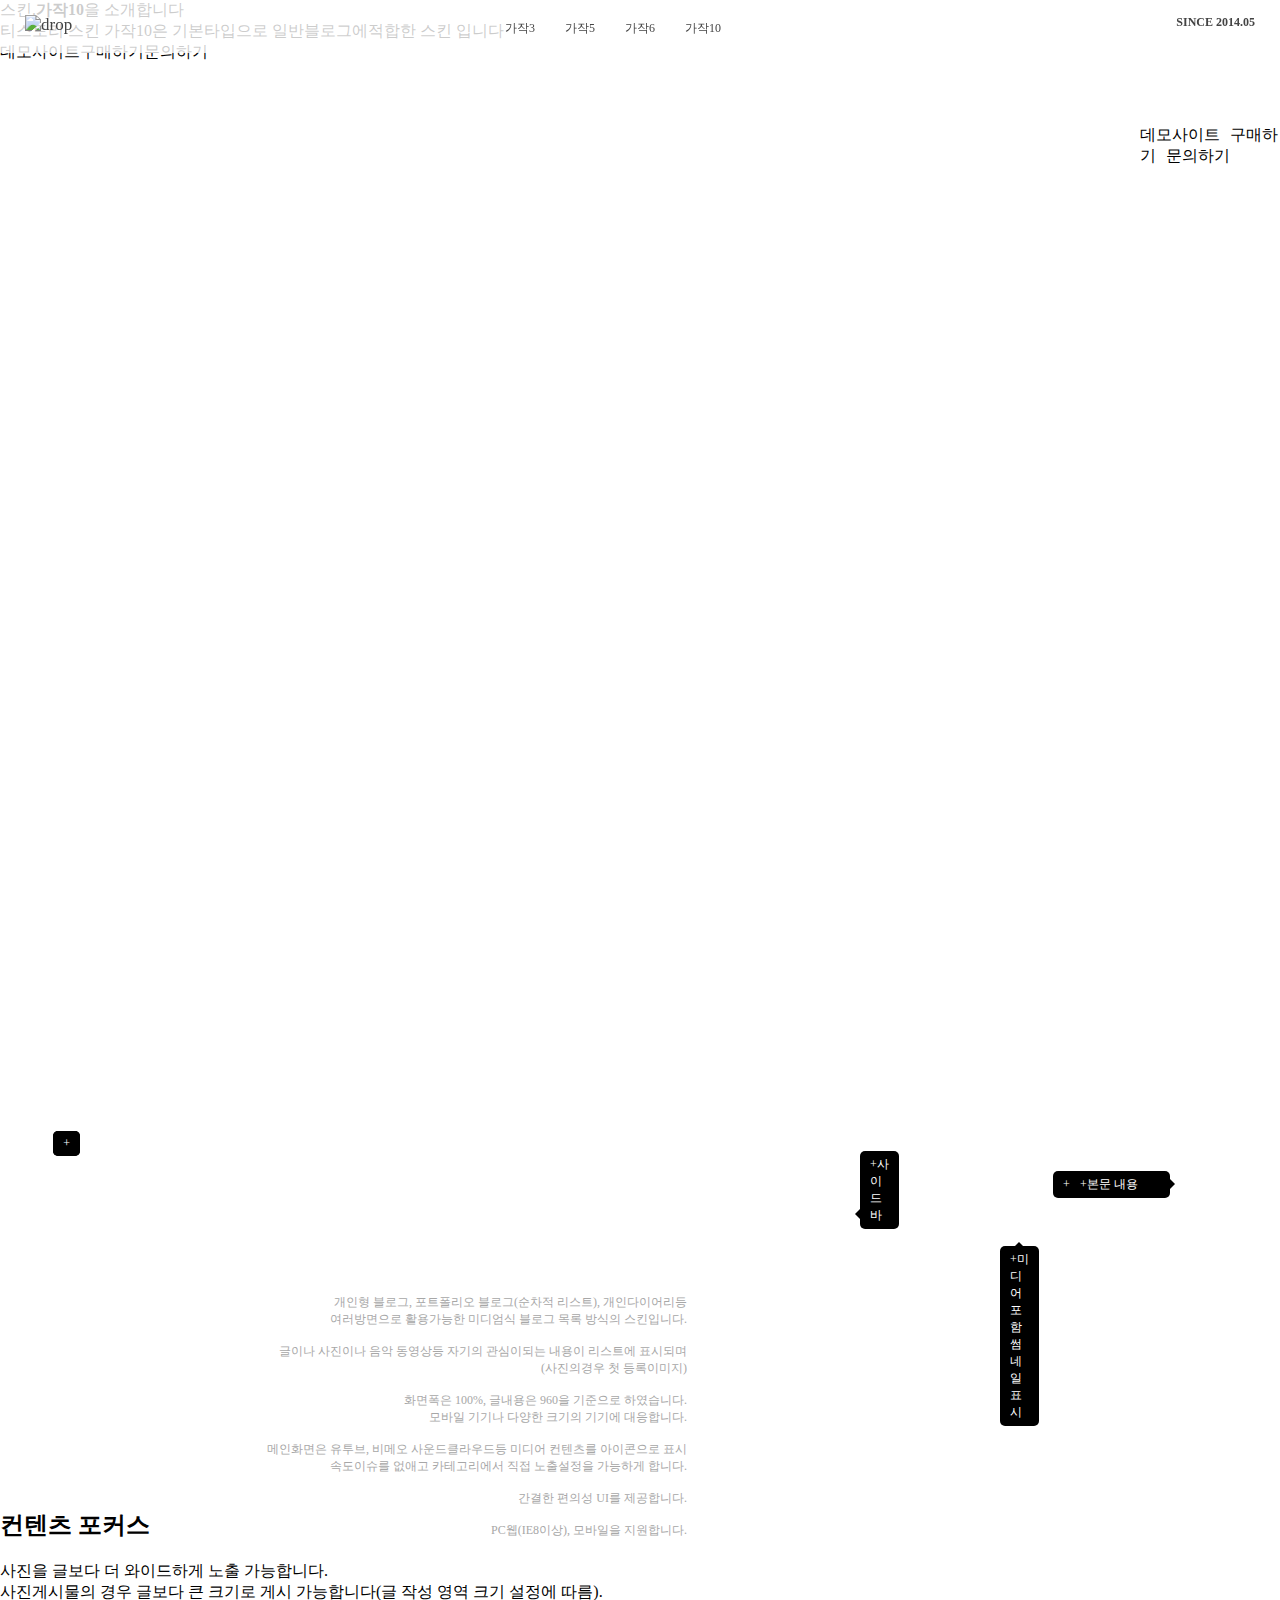
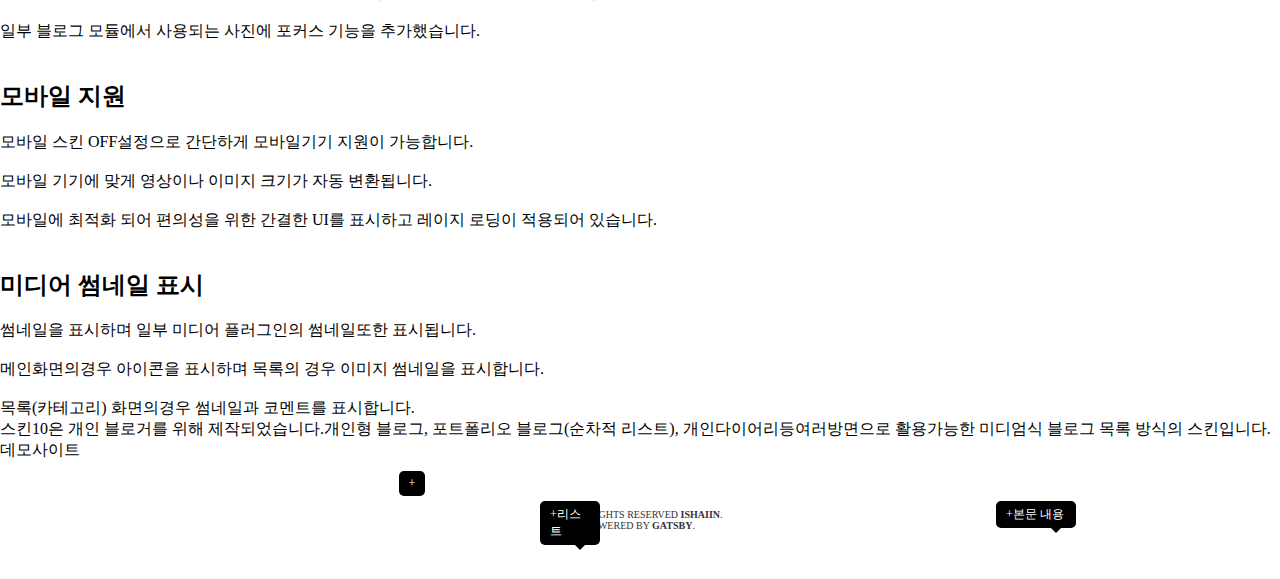
==== skin10/index.html @ 1bb92a56 "first commit" ====
<!DOCTYPE html><html><head><meta charSet="utf-8"/><meta http-equiv="x-ua-compatible" content="ie=edge"/><meta name="viewport" content="width=device-width, initial-scale=1, shrink-to-fit=no"/><style data-href="/styles.94f2ef091adfd29494af.css">@import url(http://fonts.googleapis.com/earlyaccess/notosanskr.css);@font-face{font-family:Roboto Slab;font-style:normal;font-weight:400;font-display:swap;src:url(https://fonts.gstatic.com/s/robotoslab/v10/BngbUXZYTXPIvIBgJJSb6s3BzlRRfKOFbvjojISmb2Rj.woff2) format("woff2");unicode-range:U+00??,U+0131,U+0152-0153,U+02bb-02bc,U+02c6,U+02da,U+02dc,U+2000-206f,U+2074,U+20ac,U+2122,U+2191,U+2193,U+2212,U+2215,U+feff,U+fffd}html{font-family:Noto Sans KR,Roboto Slab,"Sans-serif";-ms-text-size-adjust:100%;-webkit-text-size-adjust:100%}li,p,ul{padding:0}body,li,p,ul{margin:0}article,aside,details,figcaption,figure,footer,header,hgroup,main,menu,nav,section,summary{display:block}audio,canvas,progress,video{display:inline-block;vertical-align:baseline}audio:not([controls]){display:none;height:0}[hidden],template{display:none}a{background-color:transparent;text-decoration:none}a,a:active,a:focus,a:hover,a:visited{outline:0;color:inherit}abbr[title]{border-bottom:1px dotted}b,strong{font-weight:700}dfn{font-style:italic}h1{font-size:2em;margin:.67em 0}mark{background:#ff0;color:#000}li{list-style:none}small{font-size:80%}sub,sup{font-size:75%;line-height:0;position:relative;vertical-align:baseline}sup{top:-.5em}sub{bottom:-.25em}img{border:0}svg:not(:root){overflow:hidden}figure{margin:1em 40px}hr{box-sizing:content-box;height:0}pre{overflow:auto}code,kbd,pre,samp{font-family:monospace,monospace;font-size:1em}button,input,optgroup,select,textarea{color:inherit;font:inherit;margin:0}button{overflow:visible}button,select{text-transform:none}button,html input[type=button],input[type=reset],input[type=submit]{-webkit-appearance:button;cursor:pointer}button[disabled],html input[disabled]{cursor:default}button::-moz-focus-inner,input::-moz-focus-inner{border:0;padding:0}input{line-height:normal}input[type=checkbox],input[type=radio]{box-sizing:border-box;padding:0}input[type=number]::-webkit-inner-spin-button,input[type=number]::-webkit-outer-spin-button{height:auto}input[type=search]{-webkit-appearance:textfield;box-sizing:content-box}input[type=search]::-webkit-search-cancel-button,input[type=search]::-webkit-search-decoration{-webkit-appearance:none}fieldset{border:1px solid silver;margin:0 2px;padding:.35em .625em .75em}legend{border:0;padding:0}textarea{overflow:auto}optgroup{font-weight:700}table{border-collapse:collapse;border-spacing:0}td,th{padding:0}.content,.heading_title{position:relative}.heading_title{width:1200px;margin:150px auto 0;height:400px}.heading_title span{display:block;margin-top:-15px}.heading_title .tit{font-size:54px;color:#444;letter-spacing:-7px;font-weight:300;margin-left:100px}.skin5 .heading_title .tit,.skin6 .heading_title .tit,.skin10 .heading_title .tit{margin-left:500px}.heading_title .lined:after{content:"";position:absolute;top:194px;left:235px;width:250px;height:3px;background:#444}.popup .purchase{position:fixed;top:0;height:100%;width:100%;left:0;background:hsla(0,0%,86.3%,.8);z-index:100}.popup .purchase .wrap{position:absolute;top:50%;margin-top:-250px;height:500px;width:1200px;margin-left:-600px;left:50%;border:5px solid #eee;overflow-y:scroll;overflow-x:hidden;background:#fff}.purchase .heading_title{height:auto}.purchase .heading_title .lined:after{content:"";position:absolute;top:194px;left:235px;width:250px;height:3px;background:#444}.purchase .section_desc{width:800px;margin:30px auto;position:relative;font-size:12px;color:#555}.purchase .section_desc .tit{margin-bottom:30px;font-size:16px}.purchase .section_desc .tit:after{content:"";position:absolute;top:34px;left:0;width:100px;height:2px;background:#444}.purchase .link_list{margin:50px auto;padding-left:450px}.purchase .link_list a:first-child{padding-left:15px;padding-right:15px}.heading_title .desc{position:absolute;left:318px;top:223px;text-align:right;color:#a7a7a7;font-size:12px;font-weight:100}.skin5 .heading_title .desc{left:176px}.skin6 .heading_title .desc{left:244px}.skin10 .heading_title .desc{left:169px}.heading_title .desc span{margin-top:-5px}.link_list{width:1200px;margin:0 auto;text-align:left;box-sizing:border-box;padding-left:500px}.total_info{width:1200px;position:relative;margin:500px auto 0}.total_info:before{top:-230px}.total_info:after,.total_info:before{content:"";position:absolute;left:50%;margin-left:-50px;background:#444;height:3px;width:100px}.total_info:after{bottom:-130px}.total_info img{margin-left:276px}.heading_title .desc_more{position:absolute;width:200px;top:100px;right:40px;font-weight:100;font-size:11px;color:#989191}.heading_title .desc_more span{margin-top:0}.heading_title .desc_more .desc_more{right:220px;top:136px}.info_slider{width:1200px;position:relative;margin:150px auto 0}.index .info_slider{height:600px}.info_slider .desc_wrap{position:relative;width:400px;overflow:hidden;height:600px}.info_slider .desc_wrap ul{position:absolute;top:0;left:0;width:1600px;overflow:hidden}.info_slider .desc_wrap ul li{width:400px;height:600px}.skin5 .info_slider,.skin6 .info_slider,.skin10 .info_slider{margin-top:0}.info_slider .desc{padding-top:170px;font-weight:100;font-size:11px;color:#989191}.skin5 .info_slider .desc,.skin6 .info_slider .desc,.skin10 .info_slider .desc{font-size:13px;font-weight:300}.skin5 .info_slider .desc,.skin6 .info_slider .desc,.skin10 .info_slider .desc{width:600px;margin:0 auto;padding:50px 0 50px 400px}.info_slider .desc span{display:block}.info_slider .num span{height:47px;width:24px;display:inline-block;text-indent:-100000px;cursor:pointer;background-image:url(https://lh3.googleusercontent.com/[base64]s100-no);background-repeat:no-repeat}.info_slider .num span a{display:block;height:47px;width:24px}.info_slider .num span{display:block;width:16px;height:14px;margin:0 1px;background-position:-20px -70px}.info_slider .num.on span{background-position:0 -70px}.info_slider .slider{position:absolute;top:0;right:40px;width:762px;overflow:hidden}.info_slider .slider ul{width:3060px}.info_slider .slider ul li{float:left}.info_slider .direction{position:absolute;top:120px;left:-10px}.info_slider .direction ul{overflow:hidden}.info_slider .direction ul li{float:left;margin-left:5px}.index .txt_desc{width:100%;position:relative;margin:300px auto 180px}.index .txt_desc:before{left:-500px}.index .txt_desc:after,.index .txt_desc:before{content:"";position:absolute;top:50%;width:800px;height:1px;background:#eee}.index .txt_desc:after{right:-500px}.txt_desc{width:100%;position:relative;margin:300px auto;text-align:center;overflow:hidden}.txt_desc:before{left:-500px}.txt_desc:after,.txt_desc:before{content:"";position:absolute;top:31%;width:800px;height:1px;background:#eee}.txt_desc:after{right:-500px}.txt_desc span{display:block;text-align:center;font-size:13px;color:#7b7a7a}.design_desktop{padding:0;line-height:0;font-size:0;margin:100px 0 0}.design_desktop .list{overflow:hidden}.design_desktop .list li,.design_desktop img{margin:0;padding:0;line-height:0;font-size:0}.skin5 .design_desktop a,.skin6 .design_desktop a,.skin10 .design_desktop a{line-height:20px;font-size:12px}.design_desktop a{line-height:0;font-size:0}.design_desktop{position:relative;height:879px;overflow:hidden}.design_desktop .list{position:absolute;height:3516px;top:0;left:50%;margin-left:-960px}.design_desktop .list li{width:1920px}.design_desktop .direction{position:absolute;bottom:30px;left:50%;z-index:20;margin-left:-45px}.design_desktop .direction ul{overflow:hidden}.design_desktop .direction ul li{float:left;margin-left:5px}.design_desktop .direction .num span{height:47px;width:24px;display:inline-block;text-indent:-100000px;cursor:pointer;background-image:url(https://lh3.googleusercontent.com/[base64]s100-no);background-repeat:no-repeat}.design_desktop .direction .num span a{display:block;height:47px;width:24px}.design_desktop .direction .num span{display:block;width:16px;height:14px;margin:0 1px;background-position:-20px -70px}.design_desktop .direction .num.on span{background-position:0 -70px}.skin_imgs{position:relative;height:5400px}.skin5 .skin_imgs{position:relative;height:3150px}.skin6 .skin_imgs{position:relative;height:3500px}.skin10 .skin_imgs{position:relative;height:2700px}.skin_img{-webkit-transition:all .5s ease-in-out;transition:all .5s ease-in-out;cursor:pointer}.skin10 .img1,.skin_img,.skin_imgs .img1{position:absolute;top:0;left:100px;z-index:4}.skin_imgs .img2{position:absolute;top:1300px;left:100px;z-index:3}.skin5 .skin_imgs .img2,.skin6 .skin_imgs .img2{position:absolute;top:1400px;left:100px;z-index:3}.skin10 .skin_imgs .img2{position:absolute;top:700px;left:100px;z-index:3}.skin10 .img2{position:absolute;left:100px}.skin6 .img2,.skin10 .img2{top:300px;z-index:3}.skin_imgs .img3{position:absolute;top:2100px;left:100px;z-index:2}.skin5 .skin_imgs .img3{position:absolute;top:2200px;left:0;z-index:2}.skin6 .skin_imgs .img3{position:absolute;top:2700px;left:0;z-index:2}.skin10 .skin_imgs .img3{position:absolute;top:1900px;left:0;z-index:2}.skin5 .img3,.skin6 .img3,.skin10 .img3{top:1000px;left:380px}.skin_imgs .img4{position:absolute;top:3500px;left:0;z-index:1}.skin_imgs .img4 img{-webkit-transition:all 1s ease-in-out;transition:all 1s ease-in-out}.skin_imgs .dimmed{display:block;position:fixed;top:0;left:0;width:100%;height:100%;background:hsla(0,0%,100%,.75);opacity:0;z-index:-1}.skin_imgs .dimmed.active{display:block;opacity:1}.skin_imgs .iphone{position:absolute;top:-60px;left:380px;-webkit-transition:all .5s ease-in-out;transition:all .5s ease-in-out;-webkit-transition-delay:.3s;transition-delay:.3s;z-index:15}.skin_imgs .active .iphone{opacity:1}.csstransitions .skin_imgs .active.img4>img{-webkit-transform:translateY(-1000px);transform:translateY(-1000px)}.csstransitions .skin5 .active.img3>img,.csstransitions .skin_imgs .active.img4>img{-webkit-transition:all 5s ease-in-out;transition:all 5s ease-in-out;-webkit-transition-delay:1s;transition-delay:1s}.csstransitions .skin5 .active.img3>img{-webkit-transform:translateY(-900px);transform:translateY(-900px)}.csstransitions .skin6 .active.img3>img{-webkit-transform:translateY(-950px);transform:translateY(-950px)}.csstransitions .skin6 .active.img3>img,.csstransitions .skin10 .active.img3>img{-webkit-transition:all 5s ease-in-out;transition:all 5s ease-in-out;-webkit-transition-delay:1s;transition-delay:1s}.csstransitions .skin10 .active.img3>img{-webkit-transform:translateY(-960px);transform:translateY(-960px)}.more_info{text-align:center;width:1200px;margin:150px auto 0}.skin5 .skin_imgs .img3 ul,.skin6 .skin_imgs .img3 ul,.skin10 .skin_imgs .img3 ul{position:absolute;top:72px;left:60px;width:1280px;margin-left:65px}.skin5 .skin_imgs .img3 ul li,.skin6 .skin_imgs .img3 ul li,.skin10 .skin_imgs .img3 ul li{float:left}.csstransitions .content .skin_img.active{-webkit-transform:none;transform:none}.link_list_upper{position:absolute;top:113px;left:50%;width:150px;margin-left:500px}.skin5 .link_list_upper,.skin6 .link_list_upper{top:125px}.link_list_upper a{margin-right:10px}i{font-size:12px;display:inline-block;background:#000;font-style:normal;padding:5px 10px;position:relative;border-radius:5px;color:#fff;-webkit-transition:all 1s ease;transition:all 1s ease;-webkit-transition-delay:.5s;transition-delay:.5s}.csstransitions .active i{opacity:1;-webkit-transform:scale(1);transform:scale(1)}i img{margin-right:5px}i.top:after{border:5px solid transparent;border-top-color:#000;margin-left:-25px}i.left:after,i.top:after{content:"";position:absolute;width:0;height:0;top:100%;left:100%}i.left:after{border:5px solid transparent;border-left-color:#000;margin-top:-19px}i.right:after{border:5px solid transparent;border-right-color:#000;top:100%;left:0;margin-left:-10px;margin-top:-20px}i.bottom:after,i.right:after{content:"";position:absolute;width:0;height:0}i.bottom:after{border:5px solid transparent;border-bottom-color:#000;top:0;left:100%;margin-top:-9px;margin-left:-25px}.ico_desc{position:absolute;top:0;left:0}.img1_1{-webkit-transition-delay:.5s;transition-delay:.5s}.img1_2{-webkit-transition-delay:.6s;transition-delay:.6s}.img1_3{-webkit-transition-delay:.7s;transition-delay:.7s}.img1_4{-webkit-transition-delay:.8s;transition-delay:.8s}.img1_5{-webkit-transition-delay:.9s;transition-delay:.9s}.img1_6{-webkit-transition-delay:1s;transition-delay:1s}.skin5 .img3 i,.skin6 .img3 i,.skin10 .img3 i{z-index:30}.skin6 .img1 .img1_1{position:absolute;top:120px;left:0}.skin10 .img1 .img1_1{position:absolute;top:220px;left:50px}.skin6 .img2 .img1_1,.skin10 .img2 .img1_1{position:absolute;top:120px;left:0}.skin5 .img3 .img1_1,.skin6 .img3 .img1_1,.skin10 .img3 .img1_1{position:absolute;top:30px;left:120px;min-width:40px}.skin6 .img1 .img1_2{position:absolute;top:145px;left:593px}.skin10 .img1 .img1_2{position:absolute;top:145px;left:850px}.skin5 .img3 .img1_2,.skin6 .img3 .img1_2,.skin10 .img3 .img1_2{position:absolute;top:30px;left:576px;min-width:60px}.skin10 .img1 .img1_3{position:absolute;top:380px;left:200px}.skin5 .img3 .img1_3,.skin6 .img3 .img1_3,.skin10 .img3 .img1_3{position:absolute;top:30px;left:870px;min-width:30px}.skin5 .img3 .img1_4,.skin6 .img3 .img1_4,.skin10 .img3 .img1_4{position:absolute;top:30px;left:1200px;min-width:40px}.skin5 .img1 .img1_1{position:absolute;top:100px;left:913px;width:80px}.skin5 .img2 .img1_1{position:absolute;top:100px;left:930px;width:80px}.skin5 .img1 .img1_2{position:absolute;top:80px;left:720px}.skin5 .img1 .img1_3{position:absolute;top:175px;left:860px}.skin5 .img1 .img1_4{position:absolute;top:1350px;left:470px}@-webkit-keyframes blink{0%{opacity:1}50%{opacity:0}to{opacity:1}}@keyframes blink{0%{opacity:1}50%{opacity:0}to{opacity:1}}.blink{position:absolute;top:60px;right:60px;-webkit-animation:blink 2s ease-in-out infinite normal;animation:blink 2s ease-in-out infinite normal}.skin5 .img3 .blink{top:0;right:0}.skin_self{position:relative;width:100%;margin:50px 0}.skin_self .wrap{position:relative;width:1200px;margin:0 auto;overflow:hidden}.skin_self .wrap .desc{width:300px;margin-top:70px}.skin_self .wrap .desc h2{position:relative;font-size:36px;color:#333;padding-bottom:50px;font-weight:400}.skin_self .wrap .desc h2:after{content:"";position:absolute;top:80px;left:0;height:3px;width:100px;background:#333}.skin_self .wrap .desc p{font-size:13px;color:#aaa}.skin_self .wrap .right{position:absolute;top:0;right:0}.skin_self .wrap .right100{right:100px}.skin_self .wrap .right150{right:150px}.skin_self .wrap .left{position:absolute;top:0;left:0}.skin_self .wrap .left100{left:100px}.skin_self .wrap .left150{left:150px}.skin_self .wrap .top100{top:100px}.skin_self .wrap .top150{top:150px}.skin_self .wrap .thumb.right{position:relative;float:right}.skin_self .wrap .thumb.left{position:relative;float:left}.blind{display:block;overflow:hidden;position:absolute;top:-1000em;left:0}@font-face{font-family:swiper-icons;src:url("data:application/font-woff;charset=utf-8;base64, [base64]//wADZ2x5ZgAAAywAAADMAAAD2MHtryVoZWFkAAABbAAAADAAAAA2E2+eoWhoZWEAAAGcAAAAHwAAACQC9gDzaG10eAAAAigAAAAZAAAArgJkABFsb2NhAAAC0AAAAFoAAABaFQAUGG1heHAAAAG8AAAAHwAAACAAcABAbmFtZQAAA/gAAAE5AAACXvFdBwlwb3N0AAAFNAAAAGIAAACE5s74hXjaY2BkYGAAYpf5Hu/j+W2+MnAzMYDAzaX6QjD6/4//Bxj5GA8AuRwMYGkAPywL13jaY2BkYGA88P8Agx4j+/8fQDYfA1AEBWgDAIB2BOoAeNpjYGRgYNBh4GdgYgABEMnIABJzYNADCQAACWgAsQB42mNgYfzCOIGBlYGB0YcxjYGBwR1Kf2WQZGhhYGBiYGVmgAFGBiQQkOaawtDAoMBQxXjg/wEGPcYDDA4wNUA2CCgwsAAAO4EL6gAAeNpj2M0gyAACqxgGNWBkZ2D4/wMA+xkDdgAAAHjaY2BgYGaAYBkGRgYQiAHyGMF8FgYHIM3DwMHABGQrMOgyWDLEM1T9/w8UBfEMgLzE////P/5//f/V/xv+r4eaAAeMbAxwIUYmIMHEgKYAYjUcsDAwsLKxc3BycfPw8jEQA/[base64]/uznmfPFBNODM2K7MTQ45YEAZqGP81AmGGcF3iPqOop0r1SPTaTbVkfUe4HXj97wYE+yNwWYxwWu4v1ugWHgo3S1XdZEVqWM7ET0cfnLGxWfkgR42o2PvWrDMBSFj/IHLaF0zKjRgdiVMwScNRAoWUoH78Y2icB/yIY09An6AH2Bdu/UB+yxopYshQiEvnvu0dURgDt8QeC8PDw7Fpji3fEA4z/PEJ6YOB5hKh4dj3EvXhxPqH/SKUY3rJ7srZ4FZnh1PMAtPhwP6fl2PMJMPDgeQ4rY8YT6Gzao0eAEA409DuggmTnFnOcSCiEiLMgxCiTI6Cq5DZUd3Qmp10vO0LaLTd2cjN4fOumlc7lUYbSQcZFkutRG7g6JKZKy0RmdLY680CDnEJ+UMkpFFe1RN7nxdVpXrC4aTtnaurOnYercZg2YVmLN/d/gczfEimrE/fs/bOuq29Zmn8tloORaXgZgGa78yO9/cnXm2BpaGvq25Dv9S4E9+5SIc9PqupJKhYFSSl47+Qcr1mYNAAAAeNptw0cKwkAAAMDZJA8Q7OUJvkLsPfZ6zFVERPy8qHh2YER+3i/BP83vIBLLySsoKimrqKqpa2hp6+jq6RsYGhmbmJqZSy0sraxtbO3sHRydnEMU4uR6yx7JJXveP7WrDycAAAAAAAH//wACeNpjYGRgYOABYhkgZgJCZgZNBkYGLQZtIJsFLMYAAAw3ALgAeNolizEKgDAQBCchRbC2sFER0YD6qVQiBCv/H9ezGI6Z5XBAw8CBK/m5iQQVauVbXLnOrMZv2oLdKFa8Pjuru2hJzGabmOSLzNMzvutpB3N42mNgZGBg4GKQYzBhYMxJLMlj4GBgAYow/P/PAJJhLM6sSoWKfWCAAwDAjgbRAAB42mNgYGBkAIIbCZo5IPrmUn0hGA0AO8EFTQAA") format("woff");font-weight:400;font-style:normal}:root{--swiper-theme-color:#007aff}.swiper-container{margin-left:auto;margin-right:auto;position:relative;overflow:hidden;list-style:none;padding:0;z-index:1}.swiper-container-vertical>.swiper-wrapper{flex-direction:column}.swiper-wrapper{position:relative;width:100%;height:100%;z-index:1;display:flex;-webkit-transition-property:-webkit-transform;transition-property:-webkit-transform;transition-property:transform;transition-property:transform,-webkit-transform;box-sizing:content-box}.swiper-container-android .swiper-slide,.swiper-wrapper{-webkit-transform:translateZ(0);transform:translateZ(0)}.swiper-container-multirow>.swiper-wrapper{flex-wrap:wrap}.swiper-container-multirow-column>.swiper-wrapper{flex-wrap:wrap;flex-direction:column}.swiper-container-free-mode>.swiper-wrapper{-webkit-transition-timing-function:ease-out;transition-timing-function:ease-out;margin:0 auto}.swiper-slide{flex-shrink:0;width:100%;height:100%;position:relative;-webkit-transition-property:-webkit-transform;transition-property:-webkit-transform;transition-property:transform;transition-property:transform,-webkit-transform}.swiper-slide-invisible-blank{visibility:hidden}.swiper-container-autoheight,.swiper-container-autoheight .swiper-slide{height:auto}.swiper-container-autoheight .swiper-wrapper{align-items:flex-start;-webkit-transition-property:height,-webkit-transform;transition-property:height,-webkit-transform;transition-property:transform,height;transition-property:transform,height,-webkit-transform}.swiper-container-3d{-webkit-perspective:1200px;perspective:1200px}.swiper-container-3d .swiper-cube-shadow,.swiper-container-3d .swiper-slide,.swiper-container-3d .swiper-slide-shadow-bottom,.swiper-container-3d .swiper-slide-shadow-left,.swiper-container-3d .swiper-slide-shadow-right,.swiper-container-3d .swiper-slide-shadow-top,.swiper-container-3d .swiper-wrapper{-webkit-transform-style:preserve-3d;transform-style:preserve-3d}.swiper-container-3d .swiper-slide-shadow-bottom,.swiper-container-3d .swiper-slide-shadow-left,.swiper-container-3d .swiper-slide-shadow-right,.swiper-container-3d .swiper-slide-shadow-top{position:absolute;left:0;top:0;width:100%;height:100%;pointer-events:none;z-index:10}.swiper-container-3d .swiper-slide-shadow-left{background-image:-webkit-gradient(linear,right top,left top,from(rgba(0,0,0,.5)),to(transparent));background-image:linear-gradient(270deg,rgba(0,0,0,.5),transparent)}.swiper-container-3d .swiper-slide-shadow-right{background-image:-webkit-gradient(linear,left top,right top,from(rgba(0,0,0,.5)),to(transparent));background-image:linear-gradient(90deg,rgba(0,0,0,.5),transparent)}.swiper-container-3d .swiper-slide-shadow-top{background-image:-webkit-gradient(linear,left bottom,left top,from(rgba(0,0,0,.5)),to(transparent));background-image:linear-gradient(0deg,rgba(0,0,0,.5),transparent)}.swiper-container-3d .swiper-slide-shadow-bottom{background-image:-webkit-gradient(linear,left top,left bottom,from(rgba(0,0,0,.5)),to(transparent));background-image:linear-gradient(180deg,rgba(0,0,0,.5),transparent)}.swiper-container-css-mode>.swiper-wrapper{overflow:auto;scrollbar-width:none;-ms-overflow-style:none}.swiper-container-css-mode>.swiper-wrapper::-webkit-scrollbar{display:none}.swiper-container-css-mode>.swiper-wrapper>.swiper-slide{scroll-snap-align:start start}.swiper-container-horizontal.swiper-container-css-mode>.swiper-wrapper{-ms-scroll-snap-type:x mandatory;scroll-snap-type:x mandatory}.swiper-container-vertical.swiper-container-css-mode>.swiper-wrapper{-ms-scroll-snap-type:y mandatory;scroll-snap-type:y mandatory}</style><meta name="generator" content="Gatsby 2.19.10"/><link as="script" rel="preload" href="/styles-c84adf5b48af933d6533.js"/><link as="script" rel="preload" href="/component---src-pages-skin-10-tsx-478cbf01f2f74bd7cdc8.js"/><link as="script" rel="preload" href="/commons-6b00e3d1b7e31db3783b.js"/><link as="script" rel="preload" href="/app-eb79047b46ca0b9f7ef4.js"/><link as="script" rel="preload" href="/webpack-runtime-0f55b66778e6d83002c7.js"/><link as="fetch" rel="preload" href="/page-data\skin10\page-data.json" crossorigin="anonymous"/></head><body><div id="___gatsby"><div style="outline:none" tabindex="-1" role="group" id="gatsby-focus-wrapper"><div><header class="sc-AykKC itxLzi"><h1 class="logo"><a id="home" class="nav-link" href="/"><img src="./s2/images/dot.png" alt="drop"/></a></h1><nav class="sc-AykKD itGidr"><ul><li><a id="skin3" class="nav-link" href="/skin3">가작3</a></li><li><a id="skin3" class="nav-link" href="/skin5">가작5</a></li><li><a id="skin3" class="nav-link" href="/skin6">가작6</a></li><li><a id="skin3" class="nav-link" href="/skin10">가작10</a></li></ul></nav><p class="sc-AykKE itOEHA">SINCE 2014.05</p></header><div class="content"><div class="skin5"><section class="sc-fzXfLQ sc-fzXfLX caBfyl"><p class="tit"><span>스킨.</span><span><strong>가작10</strong>을 소개</span><span class="lined">합니다</span></p><p class="desc"><span>티스토리 스킨 가작10은 기본타입으로 일반블로그에</span><span>적합한 스킨 입니다</span></p></section><section class="sc-fzXfLR bZCzZj"><a href="http://skintenplus.tistory.com" target="_blank" class="button">데모사이트</a><a href="#" class="button btn-purchase">구매하기</a><a href="mailto:ishaiin@naver.com" class="button">문의하기</a></section><section class="sc-fzXfLS bZKWDs"><p class="desc"><span>개인형 블로그, 포트폴리오 블로그(순차적 리스트), 개인다이어리등<!-- --> </span><span>여러방면으로 활용가능한 미디엄식 블로그 목록 방식의 스킨입니다.</span><br/><span>글이나 사진이나 음악 동영상등 자기의 관심이되는 내용이 리스트에 표시되며 <br/>(사진의경우 첫 등록이미지)</span><br/><span>화면폭은 100%, 글내용은 960을 기준으로 하였습니다.<br/>모바일 기기나 다양한 크기의 기기에 대응합니다.</span><br/><span>메인화면은 유투브, 비메오 사운드클라우드등 미디어 컨텐츠를 아이콘으로 표시<br/>속도이슈를 없애고 카테고리에서 직접 노출설정을 가능하게 합니다.</span><br/><span>간결한 편의성 UI를 제공합니다.</span><br/><span>PC웹(IE8이상), 모바일을 지원합니다.</span></p><div class="sc-fzXfLT bZTthB"><span class="skin_img img1"><i class="blink">+</i><i class="ico_desc img1_1 left">+메뉴</i><i class="ico_desc img1_2 right">+사이드바</i><i class="ico_desc img1_3 bottom">+미디어 포함 썸네일 표시</i><img src="./s2/images/img_skin10_1.png" alt=""/></span><span class="skin_img img2"><i class="blink">+</i><i class="ico_desc img1_1 left">+본문 내용</i><img src="./s2/images/img_skin10_2.png" alt=""/></span><span class="skin_img img3">`<i class="ico_desc img1_1 top">+리스트</i><i class="ico_desc img1_2 top">+본문 내용</i><i class="ico_desc img1_3 top">+메뉴</i><i class="ico_desc img1_4 top">+방명록</i><i class="blink">+</i><span class="iphone"><img src="./s2/images/img_iphone.png" alt=""/></span><ul><li><img src="./s2/images/skin10_m_1.png" alt="" width="320"/></li><li><img src="./s2/images/skin10_m_2.png" alt="" width="320"/></li><li><img src="./s2/images/skin10_m_3.png" alt="" width="320"/></li><li><img src="./s2/images/skin10_m_4.png" alt="" width="320"/></li></ul></span></div></section><section class="sc-fzXfLU cabPLK"><div class="wrap"><div class="thumb left"><img src="./s2/images/skin10_desc1.png" alt=""/></div><div class="desc right right100"><h2>컨텐츠 포커스</h2><p class="txt"><span>사진을 글보다 더 와이드하게 노출 가능합니다.<br/>사진게시물의 경우 글보다 큰 크기로 게시 가능합니다(글 작성 영역 크기 설정에 따름).<br/><br/>일부 블로그 모듈에서 사용되는 사진에 포커스 기능을 추가했습니다.</span></p></div></div></section><section class="sc-fzXfLU cabPLK"><div class="wrap"><div class="thumb left left150"><img src="./s2/images/skin10_desc2.png" alt=""/></div><div class="desc right right150"><h2>모바일 지원</h2><p class="txt"><span>모바일 스킨 OFF설정으로 간단하게 모바일기기 지원이 가능합니다.</span><br/><br/><span>모바일 기기에 맞게 영상이나 이미지 크기가 자동 변환됩니다.</span><br/><br/><span>모바일에 최적화 되어 편의성을 위한 간결한 UI를 표시하고 레이지 로딩이 적용되어 있습니다.</span></p></div></div></section><section class="sc-fzXfLU cabPLK"><div class="wrap"><div class="thumb right"><img src="./s2/images/skin10_desc2.jpg" alt=""/></div><div class="desc left left100"><h2>미디어 썸네일 표시</h2><p class="txt"><span>썸네일을 표시하며 일부 미디어 플러그인의 썸네일또한 표시됩니다. <br/><br/>메인화면의경우 아이콘을 표시하며 목록의 경우 이미지 썸네일을 표시합니다.</span><br/><br/><span>목록(카테고리) 화면의경우 썸네일과 코멘트를 표시합니다.</span></p></div></div></section><section class="sc-fzXfLV cakmpT"><p class="txt"><span>스킨10은 개인 블로거를 위해 제작되었습니다.</span><span>개인형 블로그, 포트폴리오 블로그(순차적 리스트), 개인다이어리등</span><span>여러방면으로 활용가능한 미디엄식 블로그 목록 방식의 스킨입니다.</span></p><a href="http://skintenplus.tistory.com" target="_blank" class="button">데모사이트</a></section><section class="sc-fzXfLW casIUc"><img src="./s2/images/img_skin_10.jpg" alt=""/><div class="link_list_upper"><a href="http://skintenplus.tistory.com" target="_blank" class="button">데모사이트</a><a href="#" class="button btn-purchase">구매하기</a><a href="mailto:ishaiin@naver.com" class="button">문의하기</a></div></section></div></div><div><footer class="sc-AykKF itXblJ"><span class="sc-AykKG iufxPS">© ALL RIGHTS RESERVED<!-- --> <a href="ishaiin@naver.com">ISHAIIN</a>.</span><span class="sc-AykKH iunUub">POWERED BY<!-- --> <a href="https://www.gatsbyjs.org/" target="_blank">GATSBY</a>.</span></footer></div></div></div></div><script id="gatsby-script-loader">/*<![CDATA[*/window.pagePath="/skin10/";/*]]>*/</script><script id="gatsby-chunk-mapping">/*<![CDATA[*/window.___chunkMapping={"app":["/app-eb79047b46ca0b9f7ef4.js"],"component---src-pages-index-tsx":["/component---src-pages-index-tsx-671e764460b2f3846e9e.js"],"component---src-pages-skin-10-tsx":["/component---src-pages-skin-10-tsx-478cbf01f2f74bd7cdc8.js"],"component---src-pages-skin-3-tsx":[],"component---src-pages-skin-5-tsx":["/component---src-pages-skin-5-tsx-6e701642f3771d1b5c04.js"],"component---src-pages-skin-6-tsx":["/component---src-pages-skin-6-tsx-3598ccf7c4dc290f2e99.js"]};/*]]>*/</script><script src="/webpack-runtime-0f55b66778e6d83002c7.js" async=""></script><script src="/app-eb79047b46ca0b9f7ef4.js" async=""></script><script src="/commons-6b00e3d1b7e31db3783b.js" async=""></script><script src="/component---src-pages-skin-10-tsx-478cbf01f2f74bd7cdc8.js" async=""></script><script src="/styles-c84adf5b48af933d6533.js" async=""></script></body></html>
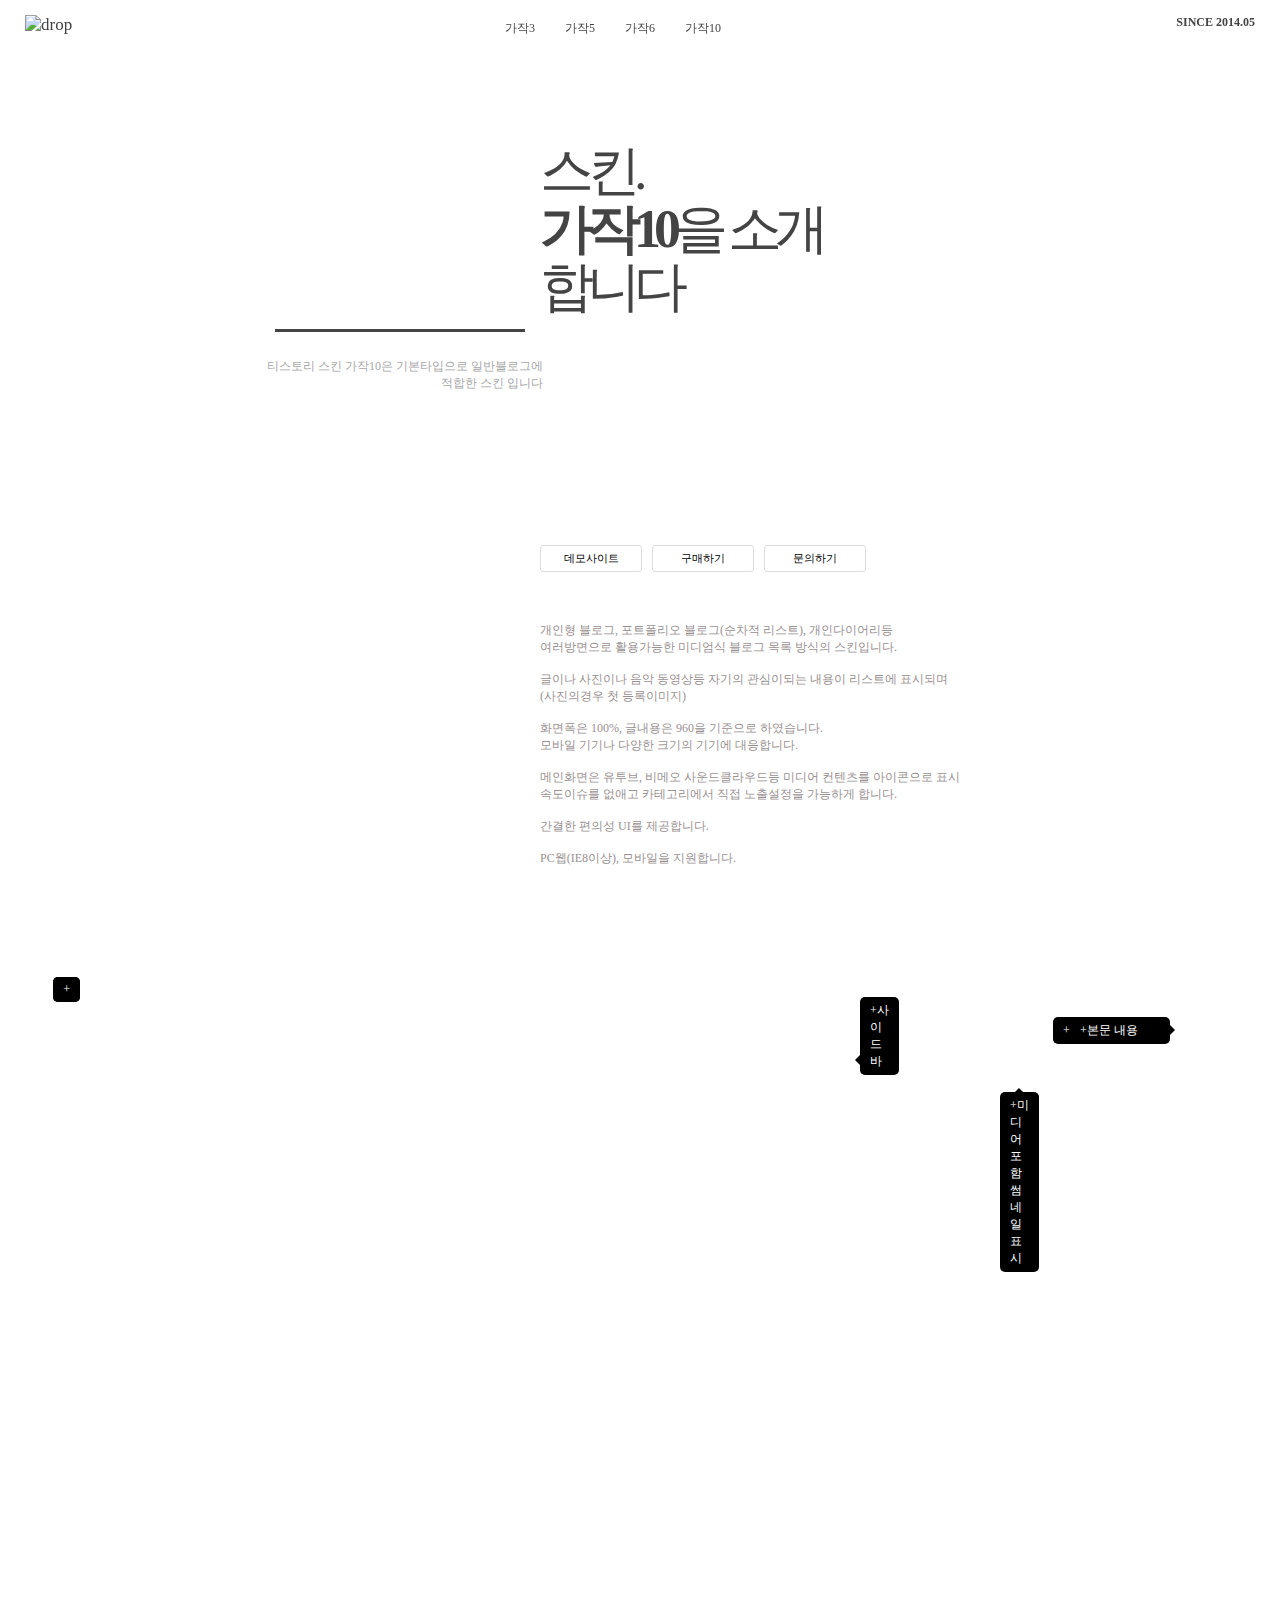
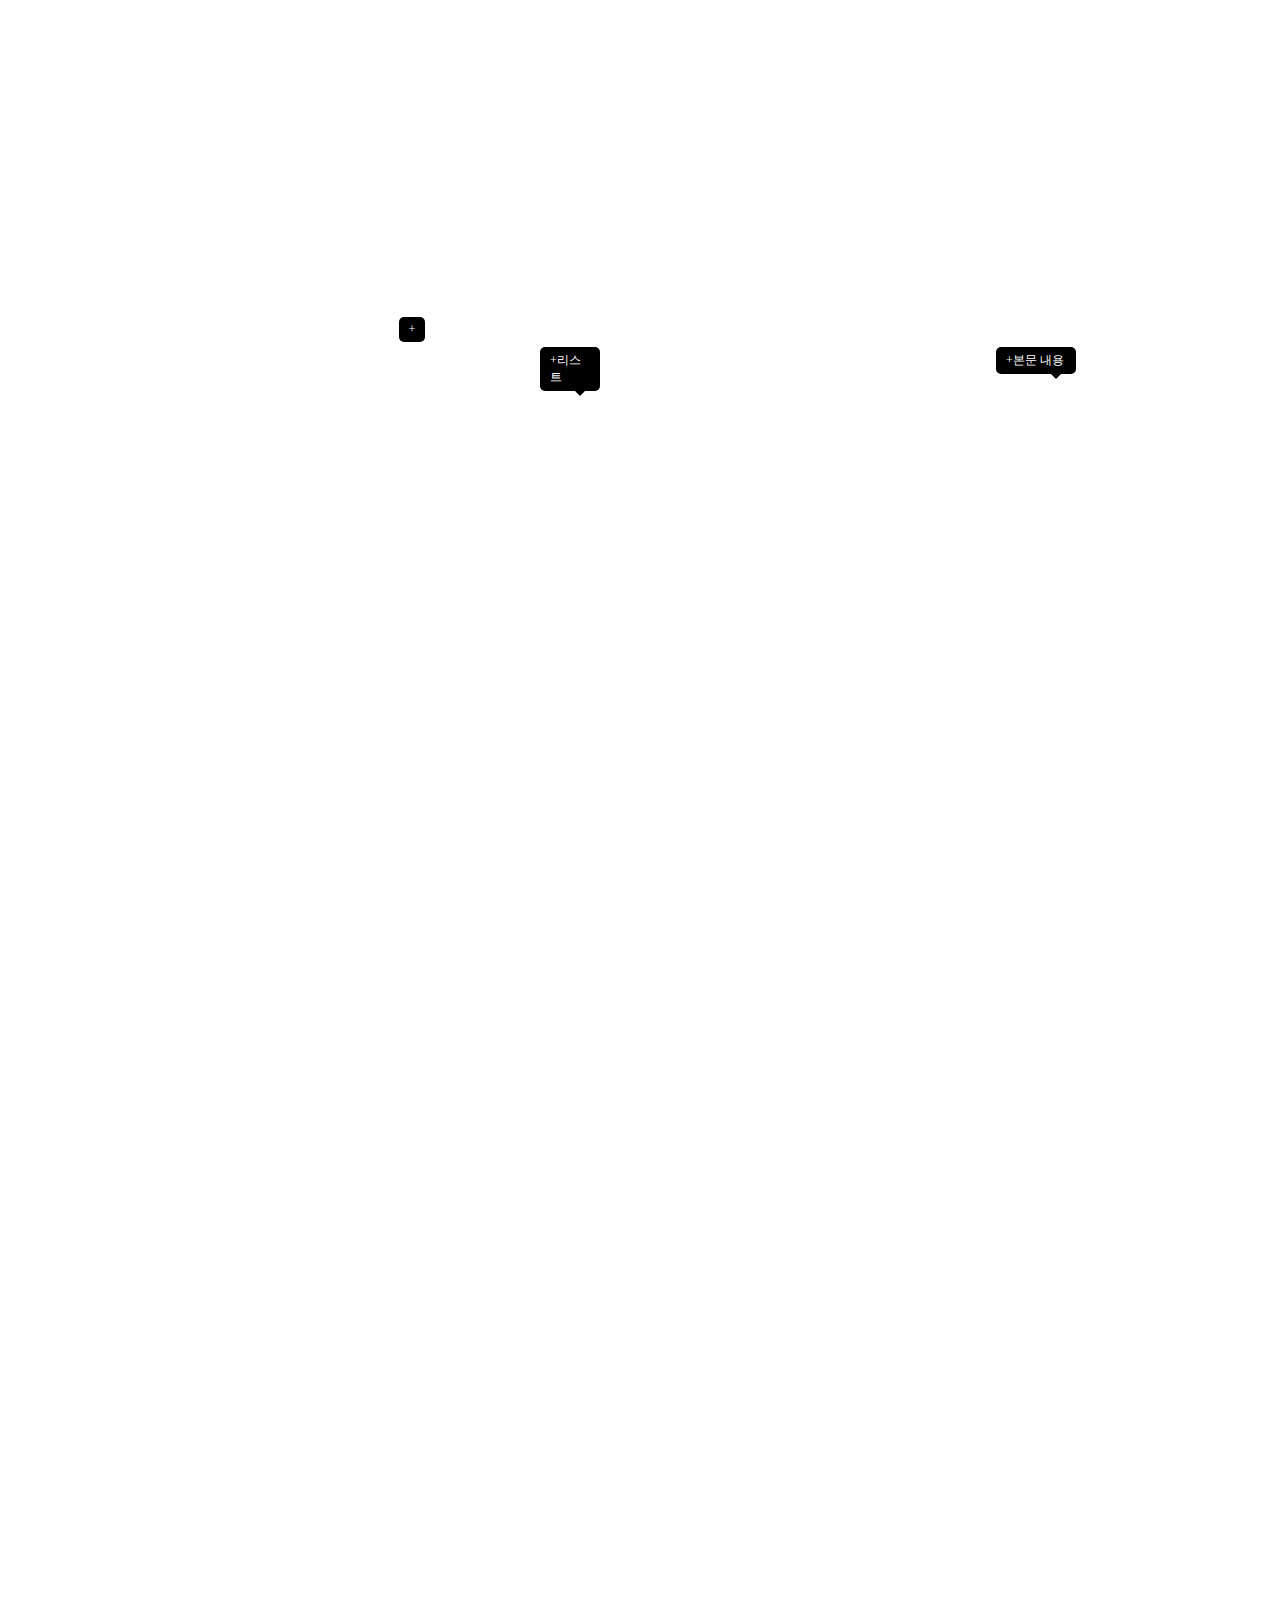
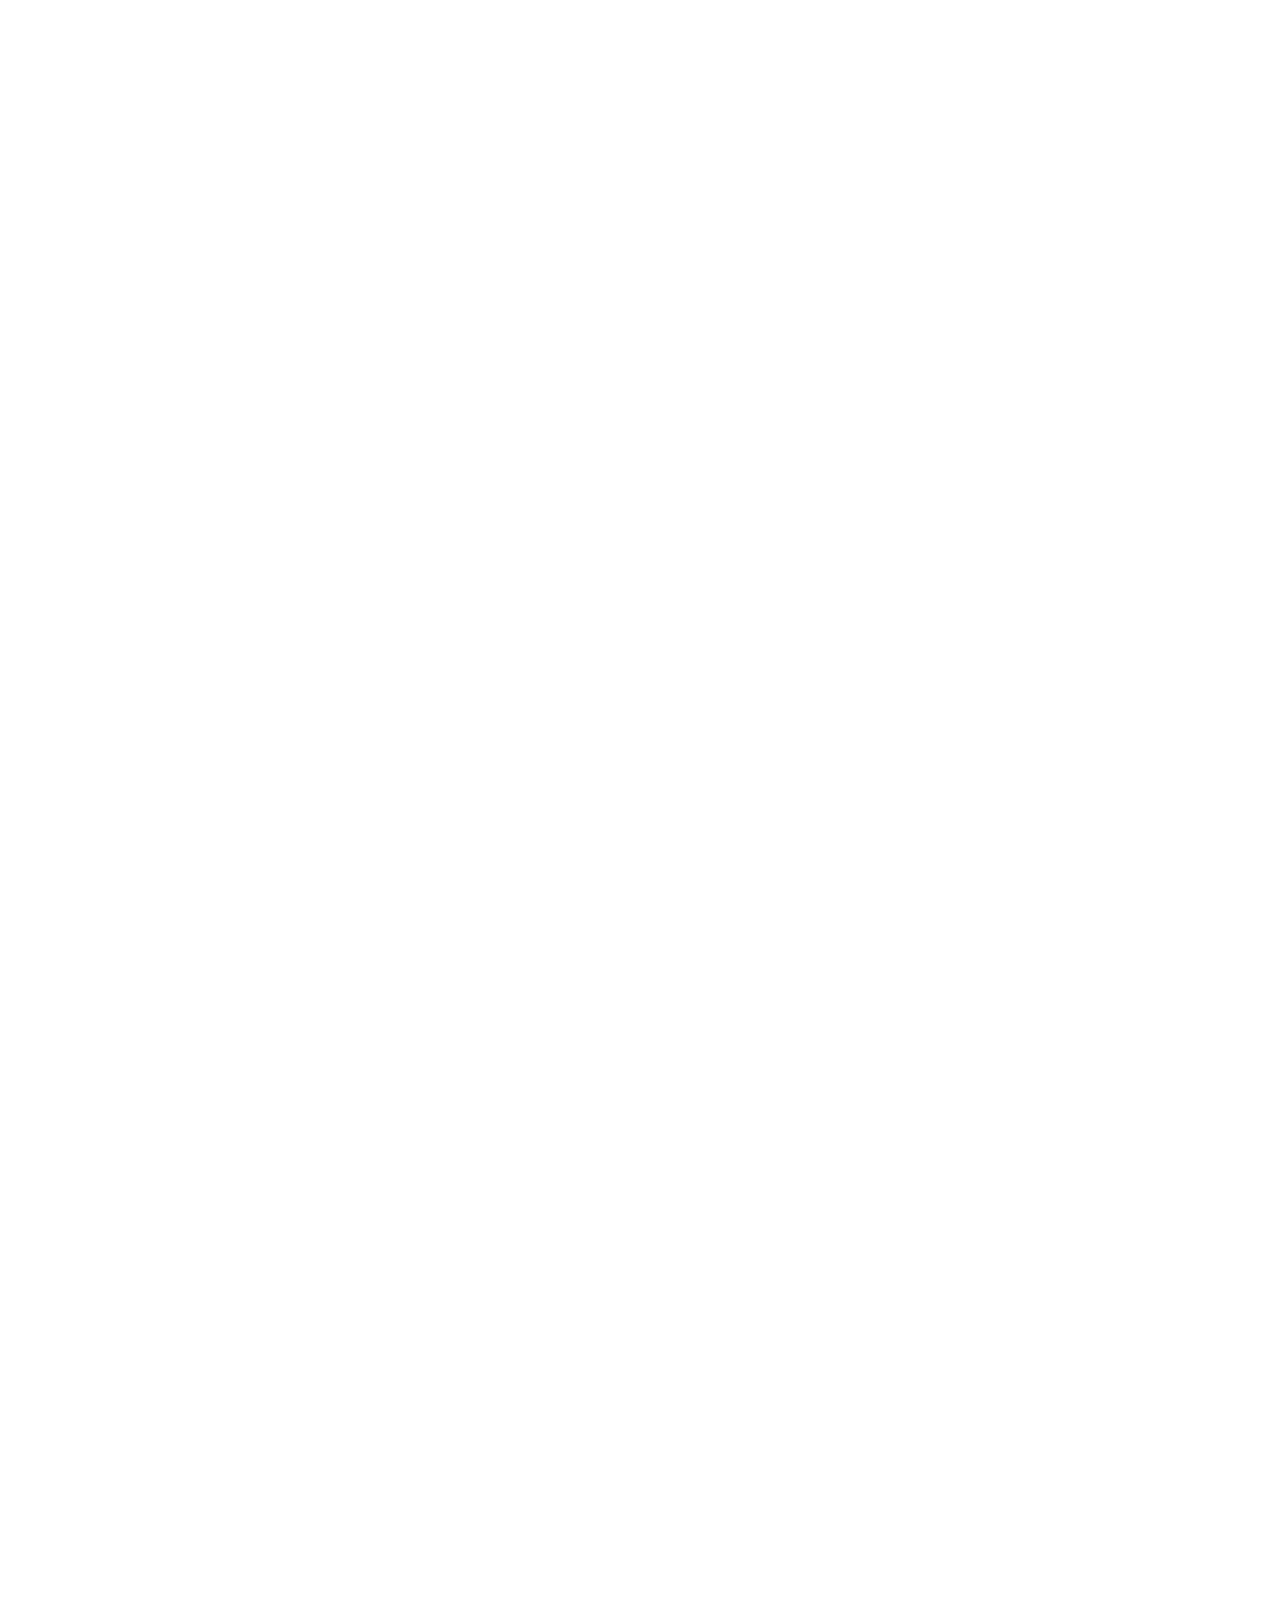
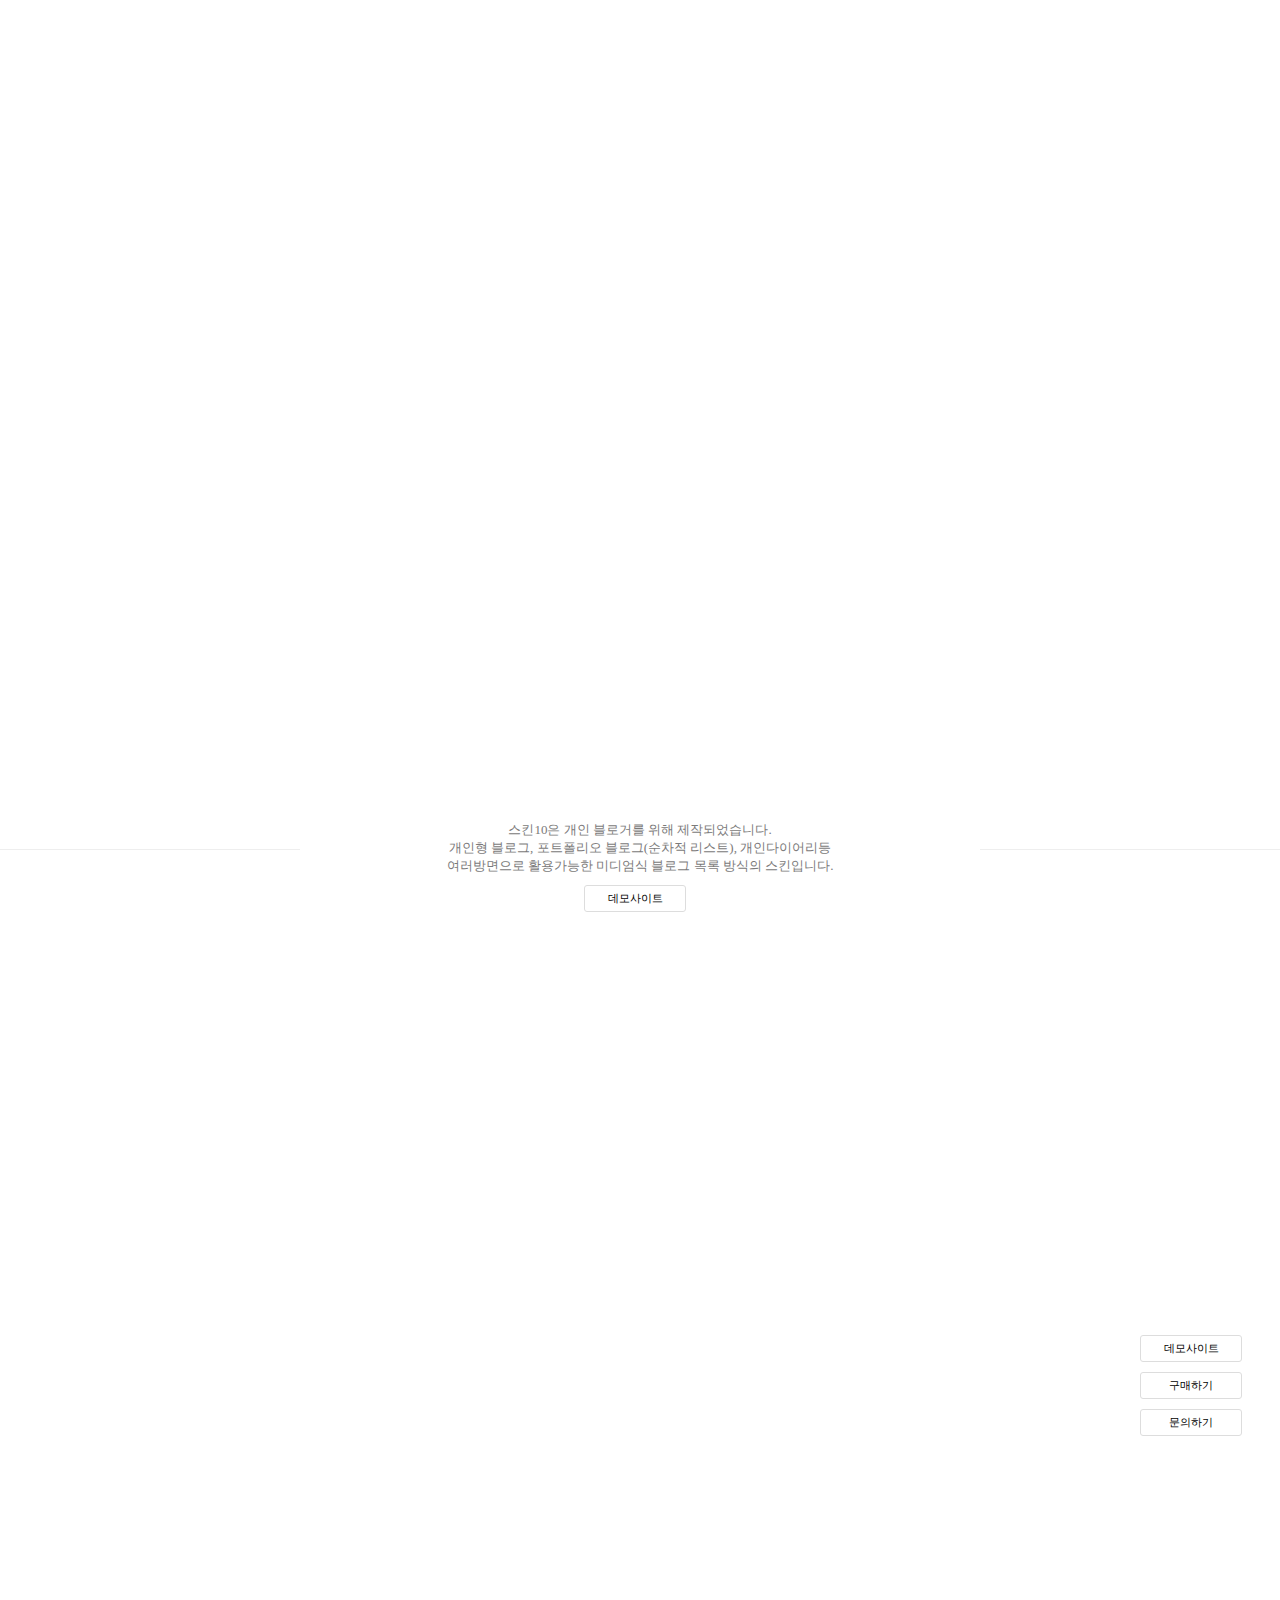
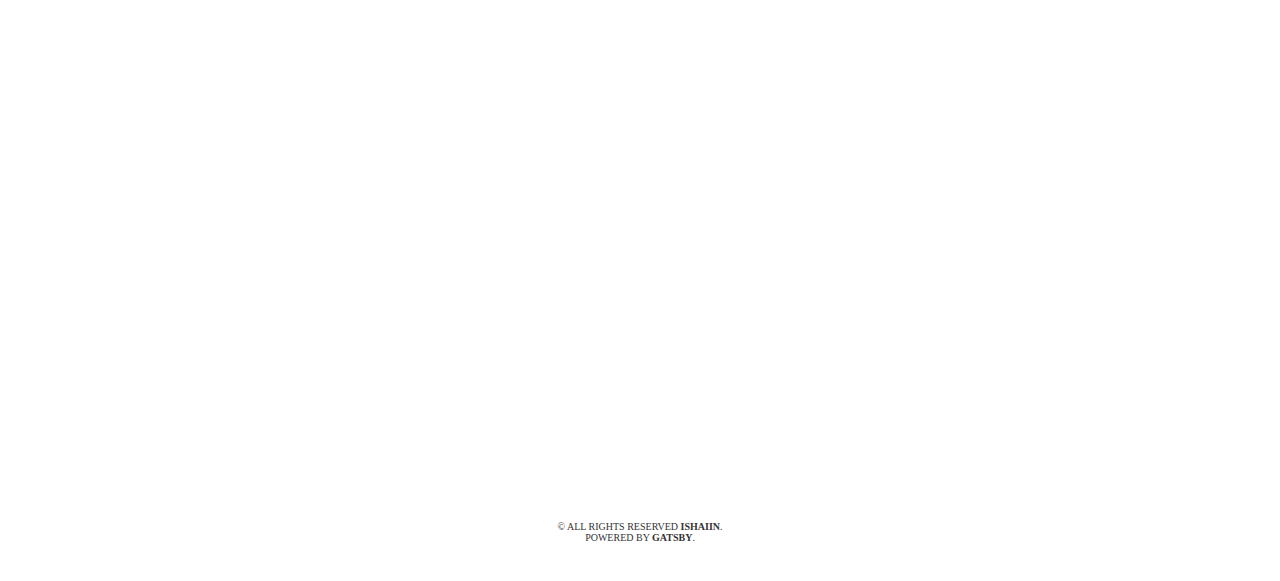
==== commit d9642cae: "second commit" ====
--- a/skin10/index.html
+++ b/skin10/index.html
@@ -1 +1,75 @@
-<!DOCTYPE html><html><head><meta charSet="utf-8"/><meta http-equiv="x-ua-compatible" content="ie=edge"/><meta name="viewport" content="width=device-width, initial-scale=1, shrink-to-fit=no"/><style data-href="/styles.94f2ef091adfd29494af.css">@import url(http://fonts.googleapis.com/earlyaccess/notosanskr.css);@font-face{font-family:Roboto Slab;font-style:normal;font-weight:400;font-display:swap;src:url(https://fonts.gstatic.com/s/robotoslab/v10/BngbUXZYTXPIvIBgJJSb6s3BzlRRfKOFbvjojISmb2Rj.woff2) format("woff2");unicode-range:U+00??,U+0131,U+0152-0153,U+02bb-02bc,U+02c6,U+02da,U+02dc,U+2000-206f,U+2074,U+20ac,U+2122,U+2191,U+2193,U+2212,U+2215,U+feff,U+fffd}html{font-family:Noto Sans KR,Roboto Slab,"Sans-serif";-ms-text-size-adjust:100%;-webkit-text-size-adjust:100%}li,p,ul{padding:0}body,li,p,ul{margin:0}article,aside,details,figcaption,figure,footer,header,hgroup,main,menu,nav,section,summary{display:block}audio,canvas,progress,video{display:inline-block;vertical-align:baseline}audio:not([controls]){display:none;height:0}[hidden],template{display:none}a{background-color:transparent;text-decoration:none}a,a:active,a:focus,a:hover,a:visited{outline:0;color:inherit}abbr[title]{border-bottom:1px dotted}b,strong{font-weight:700}dfn{font-style:italic}h1{font-size:2em;margin:.67em 0}mark{background:#ff0;color:#000}li{list-style:none}small{font-size:80%}sub,sup{font-size:75%;line-height:0;position:relative;vertical-align:baseline}sup{top:-.5em}sub{bottom:-.25em}img{border:0}svg:not(:root){overflow:hidden}figure{margin:1em 40px}hr{box-sizing:content-box;height:0}pre{overflow:auto}code,kbd,pre,samp{font-family:monospace,monospace;font-size:1em}button,input,optgroup,select,textarea{color:inherit;font:inherit;margin:0}button{overflow:visible}button,select{text-transform:none}button,html input[type=button],input[type=reset],input[type=submit]{-webkit-appearance:button;cursor:pointer}button[disabled],html input[disabled]{cursor:default}button::-moz-focus-inner,input::-moz-focus-inner{border:0;padding:0}input{line-height:normal}input[type=checkbox],input[type=radio]{box-sizing:border-box;padding:0}input[type=number]::-webkit-inner-spin-button,input[type=number]::-webkit-outer-spin-button{height:auto}input[type=search]{-webkit-appearance:textfield;box-sizing:content-box}input[type=search]::-webkit-search-cancel-button,input[type=search]::-webkit-search-decoration{-webkit-appearance:none}fieldset{border:1px solid silver;margin:0 2px;padding:.35em .625em .75em}legend{border:0;padding:0}textarea{overflow:auto}optgroup{font-weight:700}table{border-collapse:collapse;border-spacing:0}td,th{padding:0}.content,.heading_title{position:relative}.heading_title{width:1200px;margin:150px auto 0;height:400px}.heading_title span{display:block;margin-top:-15px}.heading_title .tit{font-size:54px;color:#444;letter-spacing:-7px;font-weight:300;margin-left:100px}.skin5 .heading_title .tit,.skin6 .heading_title .tit,.skin10 .heading_title .tit{margin-left:500px}.heading_title .lined:after{content:"";position:absolute;top:194px;left:235px;width:250px;height:3px;background:#444}.popup .purchase{position:fixed;top:0;height:100%;width:100%;left:0;background:hsla(0,0%,86.3%,.8);z-index:100}.popup .purchase .wrap{position:absolute;top:50%;margin-top:-250px;height:500px;width:1200px;margin-left:-600px;left:50%;border:5px solid #eee;overflow-y:scroll;overflow-x:hidden;background:#fff}.purchase .heading_title{height:auto}.purchase .heading_title .lined:after{content:"";position:absolute;top:194px;left:235px;width:250px;height:3px;background:#444}.purchase .section_desc{width:800px;margin:30px auto;position:relative;font-size:12px;color:#555}.purchase .section_desc .tit{margin-bottom:30px;font-size:16px}.purchase .section_desc .tit:after{content:"";position:absolute;top:34px;left:0;width:100px;height:2px;background:#444}.purchase .link_list{margin:50px auto;padding-left:450px}.purchase .link_list a:first-child{padding-left:15px;padding-right:15px}.heading_title .desc{position:absolute;left:318px;top:223px;text-align:right;color:#a7a7a7;font-size:12px;font-weight:100}.skin5 .heading_title .desc{left:176px}.skin6 .heading_title .desc{left:244px}.skin10 .heading_title .desc{left:169px}.heading_title .desc span{margin-top:-5px}.link_list{width:1200px;margin:0 auto;text-align:left;box-sizing:border-box;padding-left:500px}.total_info{width:1200px;position:relative;margin:500px auto 0}.total_info:before{top:-230px}.total_info:after,.total_info:before{content:"";position:absolute;left:50%;margin-left:-50px;background:#444;height:3px;width:100px}.total_info:after{bottom:-130px}.total_info img{margin-left:276px}.heading_title .desc_more{position:absolute;width:200px;top:100px;right:40px;font-weight:100;font-size:11px;color:#989191}.heading_title .desc_more span{margin-top:0}.heading_title .desc_more .desc_more{right:220px;top:136px}.info_slider{width:1200px;position:relative;margin:150px auto 0}.index .info_slider{height:600px}.info_slider .desc_wrap{position:relative;width:400px;overflow:hidden;height:600px}.info_slider .desc_wrap ul{position:absolute;top:0;left:0;width:1600px;overflow:hidden}.info_slider .desc_wrap ul li{width:400px;height:600px}.skin5 .info_slider,.skin6 .info_slider,.skin10 .info_slider{margin-top:0}.info_slider .desc{padding-top:170px;font-weight:100;font-size:11px;color:#989191}.skin5 .info_slider .desc,.skin6 .info_slider .desc,.skin10 .info_slider .desc{font-size:13px;font-weight:300}.skin5 .info_slider .desc,.skin6 .info_slider .desc,.skin10 .info_slider .desc{width:600px;margin:0 auto;padding:50px 0 50px 400px}.info_slider .desc span{display:block}.info_slider .num span{height:47px;width:24px;display:inline-block;text-indent:-100000px;cursor:pointer;background-image:url(https://lh3.googleusercontent.com/[base64]s100-no);background-repeat:no-repeat}.info_slider .num span a{display:block;height:47px;width:24px}.info_slider .num span{display:block;width:16px;height:14px;margin:0 1px;background-position:-20px -70px}.info_slider .num.on span{background-position:0 -70px}.info_slider .slider{position:absolute;top:0;right:40px;width:762px;overflow:hidden}.info_slider .slider ul{width:3060px}.info_slider .slider ul li{float:left}.info_slider .direction{position:absolute;top:120px;left:-10px}.info_slider .direction ul{overflow:hidden}.info_slider .direction ul li{float:left;margin-left:5px}.index .txt_desc{width:100%;position:relative;margin:300px auto 180px}.index .txt_desc:before{left:-500px}.index .txt_desc:after,.index .txt_desc:before{content:"";position:absolute;top:50%;width:800px;height:1px;background:#eee}.index .txt_desc:after{right:-500px}.txt_desc{width:100%;position:relative;margin:300px auto;text-align:center;overflow:hidden}.txt_desc:before{left:-500px}.txt_desc:after,.txt_desc:before{content:"";position:absolute;top:31%;width:800px;height:1px;background:#eee}.txt_desc:after{right:-500px}.txt_desc span{display:block;text-align:center;font-size:13px;color:#7b7a7a}.design_desktop{padding:0;line-height:0;font-size:0;margin:100px 0 0}.design_desktop .list{overflow:hidden}.design_desktop .list li,.design_desktop img{margin:0;padding:0;line-height:0;font-size:0}.skin5 .design_desktop a,.skin6 .design_desktop a,.skin10 .design_desktop a{line-height:20px;font-size:12px}.design_desktop a{line-height:0;font-size:0}.design_desktop{position:relative;height:879px;overflow:hidden}.design_desktop .list{position:absolute;height:3516px;top:0;left:50%;margin-left:-960px}.design_desktop .list li{width:1920px}.design_desktop .direction{position:absolute;bottom:30px;left:50%;z-index:20;margin-left:-45px}.design_desktop .direction ul{overflow:hidden}.design_desktop .direction ul li{float:left;margin-left:5px}.design_desktop .direction .num span{height:47px;width:24px;display:inline-block;text-indent:-100000px;cursor:pointer;background-image:url(https://lh3.googleusercontent.com/[base64]s100-no);background-repeat:no-repeat}.design_desktop .direction .num span a{display:block;height:47px;width:24px}.design_desktop .direction .num span{display:block;width:16px;height:14px;margin:0 1px;background-position:-20px -70px}.design_desktop .direction .num.on span{background-position:0 -70px}.skin_imgs{position:relative;height:5400px}.skin5 .skin_imgs{position:relative;height:3150px}.skin6 .skin_imgs{position:relative;height:3500px}.skin10 .skin_imgs{position:relative;height:2700px}.skin_img{-webkit-transition:all .5s ease-in-out;transition:all .5s ease-in-out;cursor:pointer}.skin10 .img1,.skin_img,.skin_imgs .img1{position:absolute;top:0;left:100px;z-index:4}.skin_imgs .img2{position:absolute;top:1300px;left:100px;z-index:3}.skin5 .skin_imgs .img2,.skin6 .skin_imgs .img2{position:absolute;top:1400px;left:100px;z-index:3}.skin10 .skin_imgs .img2{position:absolute;top:700px;left:100px;z-index:3}.skin10 .img2{position:absolute;left:100px}.skin6 .img2,.skin10 .img2{top:300px;z-index:3}.skin_imgs .img3{position:absolute;top:2100px;left:100px;z-index:2}.skin5 .skin_imgs .img3{position:absolute;top:2200px;left:0;z-index:2}.skin6 .skin_imgs .img3{position:absolute;top:2700px;left:0;z-index:2}.skin10 .skin_imgs .img3{position:absolute;top:1900px;left:0;z-index:2}.skin5 .img3,.skin6 .img3,.skin10 .img3{top:1000px;left:380px}.skin_imgs .img4{position:absolute;top:3500px;left:0;z-index:1}.skin_imgs .img4 img{-webkit-transition:all 1s ease-in-out;transition:all 1s ease-in-out}.skin_imgs .dimmed{display:block;position:fixed;top:0;left:0;width:100%;height:100%;background:hsla(0,0%,100%,.75);opacity:0;z-index:-1}.skin_imgs .dimmed.active{display:block;opacity:1}.skin_imgs .iphone{position:absolute;top:-60px;left:380px;-webkit-transition:all .5s ease-in-out;transition:all .5s ease-in-out;-webkit-transition-delay:.3s;transition-delay:.3s;z-index:15}.skin_imgs .active .iphone{opacity:1}.csstransitions .skin_imgs .active.img4>img{-webkit-transform:translateY(-1000px);transform:translateY(-1000px)}.csstransitions .skin5 .active.img3>img,.csstransitions .skin_imgs .active.img4>img{-webkit-transition:all 5s ease-in-out;transition:all 5s ease-in-out;-webkit-transition-delay:1s;transition-delay:1s}.csstransitions .skin5 .active.img3>img{-webkit-transform:translateY(-900px);transform:translateY(-900px)}.csstransitions .skin6 .active.img3>img{-webkit-transform:translateY(-950px);transform:translateY(-950px)}.csstransitions .skin6 .active.img3>img,.csstransitions .skin10 .active.img3>img{-webkit-transition:all 5s ease-in-out;transition:all 5s ease-in-out;-webkit-transition-delay:1s;transition-delay:1s}.csstransitions .skin10 .active.img3>img{-webkit-transform:translateY(-960px);transform:translateY(-960px)}.more_info{text-align:center;width:1200px;margin:150px auto 0}.skin5 .skin_imgs .img3 ul,.skin6 .skin_imgs .img3 ul,.skin10 .skin_imgs .img3 ul{position:absolute;top:72px;left:60px;width:1280px;margin-left:65px}.skin5 .skin_imgs .img3 ul li,.skin6 .skin_imgs .img3 ul li,.skin10 .skin_imgs .img3 ul li{float:left}.csstransitions .content .skin_img.active{-webkit-transform:none;transform:none}.link_list_upper{position:absolute;top:113px;left:50%;width:150px;margin-left:500px}.skin5 .link_list_upper,.skin6 .link_list_upper{top:125px}.link_list_upper a{margin-right:10px}i{font-size:12px;display:inline-block;background:#000;font-style:normal;padding:5px 10px;position:relative;border-radius:5px;color:#fff;-webkit-transition:all 1s ease;transition:all 1s ease;-webkit-transition-delay:.5s;transition-delay:.5s}.csstransitions .active i{opacity:1;-webkit-transform:scale(1);transform:scale(1)}i img{margin-right:5px}i.top:after{border:5px solid transparent;border-top-color:#000;margin-left:-25px}i.left:after,i.top:after{content:"";position:absolute;width:0;height:0;top:100%;left:100%}i.left:after{border:5px solid transparent;border-left-color:#000;margin-top:-19px}i.right:after{border:5px solid transparent;border-right-color:#000;top:100%;left:0;margin-left:-10px;margin-top:-20px}i.bottom:after,i.right:after{content:"";position:absolute;width:0;height:0}i.bottom:after{border:5px solid transparent;border-bottom-color:#000;top:0;left:100%;margin-top:-9px;margin-left:-25px}.ico_desc{position:absolute;top:0;left:0}.img1_1{-webkit-transition-delay:.5s;transition-delay:.5s}.img1_2{-webkit-transition-delay:.6s;transition-delay:.6s}.img1_3{-webkit-transition-delay:.7s;transition-delay:.7s}.img1_4{-webkit-transition-delay:.8s;transition-delay:.8s}.img1_5{-webkit-transition-delay:.9s;transition-delay:.9s}.img1_6{-webkit-transition-delay:1s;transition-delay:1s}.skin5 .img3 i,.skin6 .img3 i,.skin10 .img3 i{z-index:30}.skin6 .img1 .img1_1{position:absolute;top:120px;left:0}.skin10 .img1 .img1_1{position:absolute;top:220px;left:50px}.skin6 .img2 .img1_1,.skin10 .img2 .img1_1{position:absolute;top:120px;left:0}.skin5 .img3 .img1_1,.skin6 .img3 .img1_1,.skin10 .img3 .img1_1{position:absolute;top:30px;left:120px;min-width:40px}.skin6 .img1 .img1_2{position:absolute;top:145px;left:593px}.skin10 .img1 .img1_2{position:absolute;top:145px;left:850px}.skin5 .img3 .img1_2,.skin6 .img3 .img1_2,.skin10 .img3 .img1_2{position:absolute;top:30px;left:576px;min-width:60px}.skin10 .img1 .img1_3{position:absolute;top:380px;left:200px}.skin5 .img3 .img1_3,.skin6 .img3 .img1_3,.skin10 .img3 .img1_3{position:absolute;top:30px;left:870px;min-width:30px}.skin5 .img3 .img1_4,.skin6 .img3 .img1_4,.skin10 .img3 .img1_4{position:absolute;top:30px;left:1200px;min-width:40px}.skin5 .img1 .img1_1{position:absolute;top:100px;left:913px;width:80px}.skin5 .img2 .img1_1{position:absolute;top:100px;left:930px;width:80px}.skin5 .img1 .img1_2{position:absolute;top:80px;left:720px}.skin5 .img1 .img1_3{position:absolute;top:175px;left:860px}.skin5 .img1 .img1_4{position:absolute;top:1350px;left:470px}@-webkit-keyframes blink{0%{opacity:1}50%{opacity:0}to{opacity:1}}@keyframes blink{0%{opacity:1}50%{opacity:0}to{opacity:1}}.blink{position:absolute;top:60px;right:60px;-webkit-animation:blink 2s ease-in-out infinite normal;animation:blink 2s ease-in-out infinite normal}.skin5 .img3 .blink{top:0;right:0}.skin_self{position:relative;width:100%;margin:50px 0}.skin_self .wrap{position:relative;width:1200px;margin:0 auto;overflow:hidden}.skin_self .wrap .desc{width:300px;margin-top:70px}.skin_self .wrap .desc h2{position:relative;font-size:36px;color:#333;padding-bottom:50px;font-weight:400}.skin_self .wrap .desc h2:after{content:"";position:absolute;top:80px;left:0;height:3px;width:100px;background:#333}.skin_self .wrap .desc p{font-size:13px;color:#aaa}.skin_self .wrap .right{position:absolute;top:0;right:0}.skin_self .wrap .right100{right:100px}.skin_self .wrap .right150{right:150px}.skin_self .wrap .left{position:absolute;top:0;left:0}.skin_self .wrap .left100{left:100px}.skin_self .wrap .left150{left:150px}.skin_self .wrap .top100{top:100px}.skin_self .wrap .top150{top:150px}.skin_self .wrap .thumb.right{position:relative;float:right}.skin_self .wrap .thumb.left{position:relative;float:left}.blind{display:block;overflow:hidden;position:absolute;top:-1000em;left:0}@font-face{font-family:swiper-icons;src:url("data:application/font-woff;charset=utf-8;base64, [base64]//wADZ2x5ZgAAAywAAADMAAAD2MHtryVoZWFkAAABbAAAADAAAAA2E2+eoWhoZWEAAAGcAAAAHwAAACQC9gDzaG10eAAAAigAAAAZAAAArgJkABFsb2NhAAAC0AAAAFoAAABaFQAUGG1heHAAAAG8AAAAHwAAACAAcABAbmFtZQAAA/gAAAE5AAACXvFdBwlwb3N0AAAFNAAAAGIAAACE5s74hXjaY2BkYGAAYpf5Hu/j+W2+MnAzMYDAzaX6QjD6/4//Bxj5GA8AuRwMYGkAPywL13jaY2BkYGA88P8Agx4j+/8fQDYfA1AEBWgDAIB2BOoAeNpjYGRgYNBh4GdgYgABEMnIABJzYNADCQAACWgAsQB42mNgYfzCOIGBlYGB0YcxjYGBwR1Kf2WQZGhhYGBiYGVmgAFGBiQQkOaawtDAoMBQxXjg/wEGPcYDDA4wNUA2CCgwsAAAO4EL6gAAeNpj2M0gyAACqxgGNWBkZ2D4/wMA+xkDdgAAAHjaY2BgYGaAYBkGRgYQiAHyGMF8FgYHIM3DwMHABGQrMOgyWDLEM1T9/w8UBfEMgLzE////P/5//f/V/xv+r4eaAAeMbAxwIUYmIMHEgKYAYjUcsDAwsLKxc3BycfPw8jEQA/[base64]/uznmfPFBNODM2K7MTQ45YEAZqGP81AmGGcF3iPqOop0r1SPTaTbVkfUe4HXj97wYE+yNwWYxwWu4v1ugWHgo3S1XdZEVqWM7ET0cfnLGxWfkgR42o2PvWrDMBSFj/IHLaF0zKjRgdiVMwScNRAoWUoH78Y2icB/yIY09An6AH2Bdu/UB+yxopYshQiEvnvu0dURgDt8QeC8PDw7Fpji3fEA4z/PEJ6YOB5hKh4dj3EvXhxPqH/SKUY3rJ7srZ4FZnh1PMAtPhwP6fl2PMJMPDgeQ4rY8YT6Gzao0eAEA409DuggmTnFnOcSCiEiLMgxCiTI6Cq5DZUd3Qmp10vO0LaLTd2cjN4fOumlc7lUYbSQcZFkutRG7g6JKZKy0RmdLY680CDnEJ+UMkpFFe1RN7nxdVpXrC4aTtnaurOnYercZg2YVmLN/d/gczfEimrE/fs/bOuq29Zmn8tloORaXgZgGa78yO9/cnXm2BpaGvq25Dv9S4E9+5SIc9PqupJKhYFSSl47+Qcr1mYNAAAAeNptw0cKwkAAAMDZJA8Q7OUJvkLsPfZ6zFVERPy8qHh2YER+3i/BP83vIBLLySsoKimrqKqpa2hp6+jq6RsYGhmbmJqZSy0sraxtbO3sHRydnEMU4uR6yx7JJXveP7WrDycAAAAAAAH//wACeNpjYGRgYOABYhkgZgJCZgZNBkYGLQZtIJsFLMYAAAw3ALgAeNolizEKgDAQBCchRbC2sFER0YD6qVQiBCv/H9ezGI6Z5XBAw8CBK/m5iQQVauVbXLnOrMZv2oLdKFa8Pjuru2hJzGabmOSLzNMzvutpB3N42mNgZGBg4GKQYzBhYMxJLMlj4GBgAYow/P/PAJJhLM6sSoWKfWCAAwDAjgbRAAB42mNgYGBkAIIbCZo5IPrmUn0hGA0AO8EFTQAA") format("woff");font-weight:400;font-style:normal}:root{--swiper-theme-color:#007aff}.swiper-container{margin-left:auto;margin-right:auto;position:relative;overflow:hidden;list-style:none;padding:0;z-index:1}.swiper-container-vertical>.swiper-wrapper{flex-direction:column}.swiper-wrapper{position:relative;width:100%;height:100%;z-index:1;display:flex;-webkit-transition-property:-webkit-transform;transition-property:-webkit-transform;transition-property:transform;transition-property:transform,-webkit-transform;box-sizing:content-box}.swiper-container-android .swiper-slide,.swiper-wrapper{-webkit-transform:translateZ(0);transform:translateZ(0)}.swiper-container-multirow>.swiper-wrapper{flex-wrap:wrap}.swiper-container-multirow-column>.swiper-wrapper{flex-wrap:wrap;flex-direction:column}.swiper-container-free-mode>.swiper-wrapper{-webkit-transition-timing-function:ease-out;transition-timing-function:ease-out;margin:0 auto}.swiper-slide{flex-shrink:0;width:100%;height:100%;position:relative;-webkit-transition-property:-webkit-transform;transition-property:-webkit-transform;transition-property:transform;transition-property:transform,-webkit-transform}.swiper-slide-invisible-blank{visibility:hidden}.swiper-container-autoheight,.swiper-container-autoheight .swiper-slide{height:auto}.swiper-container-autoheight .swiper-wrapper{align-items:flex-start;-webkit-transition-property:height,-webkit-transform;transition-property:height,-webkit-transform;transition-property:transform,height;transition-property:transform,height,-webkit-transform}.swiper-container-3d{-webkit-perspective:1200px;perspective:1200px}.swiper-container-3d .swiper-cube-shadow,.swiper-container-3d .swiper-slide,.swiper-container-3d .swiper-slide-shadow-bottom,.swiper-container-3d .swiper-slide-shadow-left,.swiper-container-3d .swiper-slide-shadow-right,.swiper-container-3d .swiper-slide-shadow-top,.swiper-container-3d .swiper-wrapper{-webkit-transform-style:preserve-3d;transform-style:preserve-3d}.swiper-container-3d .swiper-slide-shadow-bottom,.swiper-container-3d .swiper-slide-shadow-left,.swiper-container-3d .swiper-slide-shadow-right,.swiper-container-3d .swiper-slide-shadow-top{position:absolute;left:0;top:0;width:100%;height:100%;pointer-events:none;z-index:10}.swiper-container-3d .swiper-slide-shadow-left{background-image:-webkit-gradient(linear,right top,left top,from(rgba(0,0,0,.5)),to(transparent));background-image:linear-gradient(270deg,rgba(0,0,0,.5),transparent)}.swiper-container-3d .swiper-slide-shadow-right{background-image:-webkit-gradient(linear,left top,right top,from(rgba(0,0,0,.5)),to(transparent));background-image:linear-gradient(90deg,rgba(0,0,0,.5),transparent)}.swiper-container-3d .swiper-slide-shadow-top{background-image:-webkit-gradient(linear,left bottom,left top,from(rgba(0,0,0,.5)),to(transparent));background-image:linear-gradient(0deg,rgba(0,0,0,.5),transparent)}.swiper-container-3d .swiper-slide-shadow-bottom{background-image:-webkit-gradient(linear,left top,left bottom,from(rgba(0,0,0,.5)),to(transparent));background-image:linear-gradient(180deg,rgba(0,0,0,.5),transparent)}.swiper-container-css-mode>.swiper-wrapper{overflow:auto;scrollbar-width:none;-ms-overflow-style:none}.swiper-container-css-mode>.swiper-wrapper::-webkit-scrollbar{display:none}.swiper-container-css-mode>.swiper-wrapper>.swiper-slide{scroll-snap-align:start start}.swiper-container-horizontal.swiper-container-css-mode>.swiper-wrapper{-ms-scroll-snap-type:x mandatory;scroll-snap-type:x mandatory}.swiper-container-vertical.swiper-container-css-mode>.swiper-wrapper{-ms-scroll-snap-type:y mandatory;scroll-snap-type:y mandatory}</style><meta name="generator" content="Gatsby 2.19.10"/><link as="script" rel="preload" href="/styles-c84adf5b48af933d6533.js"/><link as="script" rel="preload" href="/component---src-pages-skin-10-tsx-478cbf01f2f74bd7cdc8.js"/><link as="script" rel="preload" href="/commons-6b00e3d1b7e31db3783b.js"/><link as="script" rel="preload" href="/app-eb79047b46ca0b9f7ef4.js"/><link as="script" rel="preload" href="/webpack-runtime-0f55b66778e6d83002c7.js"/><link as="fetch" rel="preload" href="/page-data\skin10\page-data.json" crossorigin="anonymous"/></head><body><div id="___gatsby"><div style="outline:none" tabindex="-1" role="group" id="gatsby-focus-wrapper"><div><header class="sc-AykKC itxLzi"><h1 class="logo"><a id="home" class="nav-link" href="/"><img src="./s2/images/dot.png" alt="drop"/></a></h1><nav class="sc-AykKD itGidr"><ul><li><a id="skin3" class="nav-link" href="/skin3">가작3</a></li><li><a id="skin3" class="nav-link" href="/skin5">가작5</a></li><li><a id="skin3" class="nav-link" href="/skin6">가작6</a></li><li><a id="skin3" class="nav-link" href="/skin10">가작10</a></li></ul></nav><p class="sc-AykKE itOEHA">SINCE 2014.05</p></header><div class="content"><div class="skin5"><section class="sc-fzXfLQ sc-fzXfLX caBfyl"><p class="tit"><span>스킨.</span><span><strong>가작10</strong>을 소개</span><span class="lined">합니다</span></p><p class="desc"><span>티스토리 스킨 가작10은 기본타입으로 일반블로그에</span><span>적합한 스킨 입니다</span></p></section><section class="sc-fzXfLR bZCzZj"><a href="http://skintenplus.tistory.com" target="_blank" class="button">데모사이트</a><a href="#" class="button btn-purchase">구매하기</a><a href="mailto:ishaiin@naver.com" class="button">문의하기</a></section><section class="sc-fzXfLS bZKWDs"><p class="desc"><span>개인형 블로그, 포트폴리오 블로그(순차적 리스트), 개인다이어리등<!-- --> </span><span>여러방면으로 활용가능한 미디엄식 블로그 목록 방식의 스킨입니다.</span><br/><span>글이나 사진이나 음악 동영상등 자기의 관심이되는 내용이 리스트에 표시되며 <br/>(사진의경우 첫 등록이미지)</span><br/><span>화면폭은 100%, 글내용은 960을 기준으로 하였습니다.<br/>모바일 기기나 다양한 크기의 기기에 대응합니다.</span><br/><span>메인화면은 유투브, 비메오 사운드클라우드등 미디어 컨텐츠를 아이콘으로 표시<br/>속도이슈를 없애고 카테고리에서 직접 노출설정을 가능하게 합니다.</span><br/><span>간결한 편의성 UI를 제공합니다.</span><br/><span>PC웹(IE8이상), 모바일을 지원합니다.</span></p><div class="sc-fzXfLT bZTthB"><span class="skin_img img1"><i class="blink">+</i><i class="ico_desc img1_1 left">+메뉴</i><i class="ico_desc img1_2 right">+사이드바</i><i class="ico_desc img1_3 bottom">+미디어 포함 썸네일 표시</i><img src="./s2/images/img_skin10_1.png" alt=""/></span><span class="skin_img img2"><i class="blink">+</i><i class="ico_desc img1_1 left">+본문 내용</i><img src="./s2/images/img_skin10_2.png" alt=""/></span><span class="skin_img img3">`<i class="ico_desc img1_1 top">+리스트</i><i class="ico_desc img1_2 top">+본문 내용</i><i class="ico_desc img1_3 top">+메뉴</i><i class="ico_desc img1_4 top">+방명록</i><i class="blink">+</i><span class="iphone"><img src="./s2/images/img_iphone.png" alt=""/></span><ul><li><img src="./s2/images/skin10_m_1.png" alt="" width="320"/></li><li><img src="./s2/images/skin10_m_2.png" alt="" width="320"/></li><li><img src="./s2/images/skin10_m_3.png" alt="" width="320"/></li><li><img src="./s2/images/skin10_m_4.png" alt="" width="320"/></li></ul></span></div></section><section class="sc-fzXfLU cabPLK"><div class="wrap"><div class="thumb left"><img src="./s2/images/skin10_desc1.png" alt=""/></div><div class="desc right right100"><h2>컨텐츠 포커스</h2><p class="txt"><span>사진을 글보다 더 와이드하게 노출 가능합니다.<br/>사진게시물의 경우 글보다 큰 크기로 게시 가능합니다(글 작성 영역 크기 설정에 따름).<br/><br/>일부 블로그 모듈에서 사용되는 사진에 포커스 기능을 추가했습니다.</span></p></div></div></section><section class="sc-fzXfLU cabPLK"><div class="wrap"><div class="thumb left left150"><img src="./s2/images/skin10_desc2.png" alt=""/></div><div class="desc right right150"><h2>모바일 지원</h2><p class="txt"><span>모바일 스킨 OFF설정으로 간단하게 모바일기기 지원이 가능합니다.</span><br/><br/><span>모바일 기기에 맞게 영상이나 이미지 크기가 자동 변환됩니다.</span><br/><br/><span>모바일에 최적화 되어 편의성을 위한 간결한 UI를 표시하고 레이지 로딩이 적용되어 있습니다.</span></p></div></div></section><section class="sc-fzXfLU cabPLK"><div class="wrap"><div class="thumb right"><img src="./s2/images/skin10_desc2.jpg" alt=""/></div><div class="desc left left100"><h2>미디어 썸네일 표시</h2><p class="txt"><span>썸네일을 표시하며 일부 미디어 플러그인의 썸네일또한 표시됩니다. <br/><br/>메인화면의경우 아이콘을 표시하며 목록의 경우 이미지 썸네일을 표시합니다.</span><br/><br/><span>목록(카테고리) 화면의경우 썸네일과 코멘트를 표시합니다.</span></p></div></div></section><section class="sc-fzXfLV cakmpT"><p class="txt"><span>스킨10은 개인 블로거를 위해 제작되었습니다.</span><span>개인형 블로그, 포트폴리오 블로그(순차적 리스트), 개인다이어리등</span><span>여러방면으로 활용가능한 미디엄식 블로그 목록 방식의 스킨입니다.</span></p><a href="http://skintenplus.tistory.com" target="_blank" class="button">데모사이트</a></section><section class="sc-fzXfLW casIUc"><img src="./s2/images/img_skin_10.jpg" alt=""/><div class="link_list_upper"><a href="http://skintenplus.tistory.com" target="_blank" class="button">데모사이트</a><a href="#" class="button btn-purchase">구매하기</a><a href="mailto:ishaiin@naver.com" class="button">문의하기</a></div></section></div></div><div><footer class="sc-AykKF itXblJ"><span class="sc-AykKG iufxPS">© ALL RIGHTS RESERVED<!-- --> <a href="ishaiin@naver.com">ISHAIIN</a>.</span><span class="sc-AykKH iunUub">POWERED BY<!-- --> <a href="https://www.gatsbyjs.org/" target="_blank">GATSBY</a>.</span></footer></div></div></div></div><script id="gatsby-script-loader">/*<![CDATA[*/window.pagePath="/skin10/";/*]]>*/</script><script id="gatsby-chunk-mapping">/*<![CDATA[*/window.___chunkMapping={"app":["/app-eb79047b46ca0b9f7ef4.js"],"component---src-pages-index-tsx":["/component---src-pages-index-tsx-671e764460b2f3846e9e.js"],"component---src-pages-skin-10-tsx":["/component---src-pages-skin-10-tsx-478cbf01f2f74bd7cdc8.js"],"component---src-pages-skin-3-tsx":[],"component---src-pages-skin-5-tsx":["/component---src-pages-skin-5-tsx-6e701642f3771d1b5c04.js"],"component---src-pages-skin-6-tsx":["/component---src-pages-skin-6-tsx-3598ccf7c4dc290f2e99.js"]};/*]]>*/</script><script src="/webpack-runtime-0f55b66778e6d83002c7.js" async=""></script><script src="/app-eb79047b46ca0b9f7ef4.js" async=""></script><script src="/commons-6b00e3d1b7e31db3783b.js" async=""></script><script src="/component---src-pages-skin-10-tsx-478cbf01f2f74bd7cdc8.js" async=""></script><script src="/styles-c84adf5b48af933d6533.js" async=""></script></body></html>+<!DOCTYPE html><html><head><meta charSet="utf-8"/><meta http-equiv="x-ua-compatible" content="ie=edge"/><meta name="viewport" content="width=device-width, initial-scale=1, shrink-to-fit=no"/><style data-href="/styles.94f2ef091adfd29494af.css">@import url(http://fonts.googleapis.com/earlyaccess/notosanskr.css);@font-face{font-family:Roboto Slab;font-style:normal;font-weight:400;font-display:swap;src:url(https://fonts.gstatic.com/s/robotoslab/v10/BngbUXZYTXPIvIBgJJSb6s3BzlRRfKOFbvjojISmb2Rj.woff2) format("woff2");unicode-range:U+00??,U+0131,U+0152-0153,U+02bb-02bc,U+02c6,U+02da,U+02dc,U+2000-206f,U+2074,U+20ac,U+2122,U+2191,U+2193,U+2212,U+2215,U+feff,U+fffd}html{font-family:Noto Sans KR,Roboto Slab,"Sans-serif";-ms-text-size-adjust:100%;-webkit-text-size-adjust:100%}li,p,ul{padding:0}body,li,p,ul{margin:0}article,aside,details,figcaption,figure,footer,header,hgroup,main,menu,nav,section,summary{display:block}audio,canvas,progress,video{display:inline-block;vertical-align:baseline}audio:not([controls]){display:none;height:0}[hidden],template{display:none}a{background-color:transparent;text-decoration:none}a,a:active,a:focus,a:hover,a:visited{outline:0;color:inherit}abbr[title]{border-bottom:1px dotted}b,strong{font-weight:700}dfn{font-style:italic}h1{font-size:2em;margin:.67em 0}mark{background:#ff0;color:#000}li{list-style:none}small{font-size:80%}sub,sup{font-size:75%;line-height:0;position:relative;vertical-align:baseline}sup{top:-.5em}sub{bottom:-.25em}img{border:0}svg:not(:root){overflow:hidden}figure{margin:1em 40px}hr{box-sizing:content-box;height:0}pre{overflow:auto}code,kbd,pre,samp{font-family:monospace,monospace;font-size:1em}button,input,optgroup,select,textarea{color:inherit;font:inherit;margin:0}button{overflow:visible}button,select{text-transform:none}button,html input[type=button],input[type=reset],input[type=submit]{-webkit-appearance:button;cursor:pointer}button[disabled],html input[disabled]{cursor:default}button::-moz-focus-inner,input::-moz-focus-inner{border:0;padding:0}input{line-height:normal}input[type=checkbox],input[type=radio]{box-sizing:border-box;padding:0}input[type=number]::-webkit-inner-spin-button,input[type=number]::-webkit-outer-spin-button{height:auto}input[type=search]{-webkit-appearance:textfield;box-sizing:content-box}input[type=search]::-webkit-search-cancel-button,input[type=search]::-webkit-search-decoration{-webkit-appearance:none}fieldset{border:1px solid silver;margin:0 2px;padding:.35em .625em .75em}legend{border:0;padding:0}textarea{overflow:auto}optgroup{font-weight:700}table{border-collapse:collapse;border-spacing:0}td,th{padding:0}.content,.heading_title{position:relative}.heading_title{width:1200px;margin:150px auto 0;height:400px}.heading_title span{display:block;margin-top:-15px}.heading_title .tit{font-size:54px;color:#444;letter-spacing:-7px;font-weight:300;margin-left:100px}.skin5 .heading_title .tit,.skin6 .heading_title .tit,.skin10 .heading_title .tit{margin-left:500px}.heading_title .lined:after{content:"";position:absolute;top:194px;left:235px;width:250px;height:3px;background:#444}.popup .purchase{position:fixed;top:0;height:100%;width:100%;left:0;background:hsla(0,0%,86.3%,.8);z-index:100}.popup .purchase .wrap{position:absolute;top:50%;margin-top:-250px;height:500px;width:1200px;margin-left:-600px;left:50%;border:5px solid #eee;overflow-y:scroll;overflow-x:hidden;background:#fff}.purchase .heading_title{height:auto}.purchase .heading_title .lined:after{content:"";position:absolute;top:194px;left:235px;width:250px;height:3px;background:#444}.purchase .section_desc{width:800px;margin:30px auto;position:relative;font-size:12px;color:#555}.purchase .section_desc .tit{margin-bottom:30px;font-size:16px}.purchase .section_desc .tit:after{content:"";position:absolute;top:34px;left:0;width:100px;height:2px;background:#444}.purchase .link_list{margin:50px auto;padding-left:450px}.purchase .link_list a:first-child{padding-left:15px;padding-right:15px}.heading_title .desc{position:absolute;left:318px;top:223px;text-align:right;color:#a7a7a7;font-size:12px;font-weight:100}.skin5 .heading_title .desc{left:176px}.skin6 .heading_title .desc{left:244px}.skin10 .heading_title .desc{left:169px}.heading_title .desc span{margin-top:-5px}.link_list{width:1200px;margin:0 auto;text-align:left;box-sizing:border-box;padding-left:500px}.total_info{width:1200px;position:relative;margin:500px auto 0}.total_info:before{top:-230px}.total_info:after,.total_info:before{content:"";position:absolute;left:50%;margin-left:-50px;background:#444;height:3px;width:100px}.total_info:after{bottom:-130px}.total_info img{margin-left:276px}.heading_title .desc_more{position:absolute;width:200px;top:100px;right:40px;font-weight:100;font-size:11px;color:#989191}.heading_title .desc_more span{margin-top:0}.heading_title .desc_more .desc_more{right:220px;top:136px}.info_slider{width:1200px;position:relative;margin:150px auto 0}.index .info_slider{height:600px}.info_slider .desc_wrap{position:relative;width:400px;overflow:hidden;height:600px}.info_slider .desc_wrap ul{position:absolute;top:0;left:0;width:1600px;overflow:hidden}.info_slider .desc_wrap ul li{width:400px;height:600px}.skin5 .info_slider,.skin6 .info_slider,.skin10 .info_slider{margin-top:0}.info_slider .desc{padding-top:170px;font-weight:100;font-size:11px;color:#989191}.skin5 .info_slider .desc,.skin6 .info_slider .desc,.skin10 .info_slider .desc{font-size:13px;font-weight:300}.skin5 .info_slider .desc,.skin6 .info_slider .desc,.skin10 .info_slider .desc{width:600px;margin:0 auto;padding:50px 0 50px 400px}.info_slider .desc span{display:block}.info_slider .num span{height:47px;width:24px;display:inline-block;text-indent:-100000px;cursor:pointer;background-image:url(https://lh3.googleusercontent.com/[base64]s100-no);background-repeat:no-repeat}.info_slider .num span a{display:block;height:47px;width:24px}.info_slider .num span{display:block;width:16px;height:14px;margin:0 1px;background-position:-20px -70px}.info_slider .num.on span{background-position:0 -70px}.info_slider .slider{position:absolute;top:0;right:40px;width:762px;overflow:hidden}.info_slider .slider ul{width:3060px}.info_slider .slider ul li{float:left}.info_slider .direction{position:absolute;top:120px;left:-10px}.info_slider .direction ul{overflow:hidden}.info_slider .direction ul li{float:left;margin-left:5px}.index .txt_desc{width:100%;position:relative;margin:300px auto 180px}.index .txt_desc:before{left:-500px}.index .txt_desc:after,.index .txt_desc:before{content:"";position:absolute;top:50%;width:800px;height:1px;background:#eee}.index .txt_desc:after{right:-500px}.txt_desc{width:100%;position:relative;margin:300px auto;text-align:center;overflow:hidden}.txt_desc:before{left:-500px}.txt_desc:after,.txt_desc:before{content:"";position:absolute;top:31%;width:800px;height:1px;background:#eee}.txt_desc:after{right:-500px}.txt_desc span{display:block;text-align:center;font-size:13px;color:#7b7a7a}.design_desktop{padding:0;line-height:0;font-size:0;margin:100px 0 0}.design_desktop .list{overflow:hidden}.design_desktop .list li,.design_desktop img{margin:0;padding:0;line-height:0;font-size:0}.skin5 .design_desktop a,.skin6 .design_desktop a,.skin10 .design_desktop a{line-height:20px;font-size:12px}.design_desktop a{line-height:0;font-size:0}.design_desktop{position:relative;height:879px;overflow:hidden}.design_desktop .list{position:absolute;height:3516px;top:0;left:50%;margin-left:-960px}.design_desktop .list li{width:1920px}.design_desktop .direction{position:absolute;bottom:30px;left:50%;z-index:20;margin-left:-45px}.design_desktop .direction ul{overflow:hidden}.design_desktop .direction ul li{float:left;margin-left:5px}.design_desktop .direction .num span{height:47px;width:24px;display:inline-block;text-indent:-100000px;cursor:pointer;background-image:url(https://lh3.googleusercontent.com/[base64]s100-no);background-repeat:no-repeat}.design_desktop .direction .num span a{display:block;height:47px;width:24px}.design_desktop .direction .num span{display:block;width:16px;height:14px;margin:0 1px;background-position:-20px -70px}.design_desktop .direction .num.on span{background-position:0 -70px}.skin_imgs{position:relative;height:5400px}.skin5 .skin_imgs{position:relative;height:3150px}.skin6 .skin_imgs{position:relative;height:3500px}.skin10 .skin_imgs{position:relative;height:2700px}.skin_img{-webkit-transition:all .5s ease-in-out;transition:all .5s ease-in-out;cursor:pointer}.skin10 .img1,.skin_img,.skin_imgs .img1{position:absolute;top:0;left:100px;z-index:4}.skin_imgs .img2{position:absolute;top:1300px;left:100px;z-index:3}.skin5 .skin_imgs .img2,.skin6 .skin_imgs .img2{position:absolute;top:1400px;left:100px;z-index:3}.skin10 .skin_imgs .img2{position:absolute;top:700px;left:100px;z-index:3}.skin10 .img2{position:absolute;left:100px}.skin6 .img2,.skin10 .img2{top:300px;z-index:3}.skin_imgs .img3{position:absolute;top:2100px;left:100px;z-index:2}.skin5 .skin_imgs .img3{position:absolute;top:2200px;left:0;z-index:2}.skin6 .skin_imgs .img3{position:absolute;top:2700px;left:0;z-index:2}.skin10 .skin_imgs .img3{position:absolute;top:1900px;left:0;z-index:2}.skin5 .img3,.skin6 .img3,.skin10 .img3{top:1000px;left:380px}.skin_imgs .img4{position:absolute;top:3500px;left:0;z-index:1}.skin_imgs .img4 img{-webkit-transition:all 1s ease-in-out;transition:all 1s ease-in-out}.skin_imgs .dimmed{display:block;position:fixed;top:0;left:0;width:100%;height:100%;background:hsla(0,0%,100%,.75);opacity:0;z-index:-1}.skin_imgs .dimmed.active{display:block;opacity:1}.skin_imgs .iphone{position:absolute;top:-60px;left:380px;-webkit-transition:all .5s ease-in-out;transition:all .5s ease-in-out;-webkit-transition-delay:.3s;transition-delay:.3s;z-index:15}.skin_imgs .active .iphone{opacity:1}.csstransitions .skin_imgs .active.img4>img{-webkit-transform:translateY(-1000px);transform:translateY(-1000px)}.csstransitions .skin5 .active.img3>img,.csstransitions .skin_imgs .active.img4>img{-webkit-transition:all 5s ease-in-out;transition:all 5s ease-in-out;-webkit-transition-delay:1s;transition-delay:1s}.csstransitions .skin5 .active.img3>img{-webkit-transform:translateY(-900px);transform:translateY(-900px)}.csstransitions .skin6 .active.img3>img{-webkit-transform:translateY(-950px);transform:translateY(-950px)}.csstransitions .skin6 .active.img3>img,.csstransitions .skin10 .active.img3>img{-webkit-transition:all 5s ease-in-out;transition:all 5s ease-in-out;-webkit-transition-delay:1s;transition-delay:1s}.csstransitions .skin10 .active.img3>img{-webkit-transform:translateY(-960px);transform:translateY(-960px)}.more_info{text-align:center;width:1200px;margin:150px auto 0}.skin5 .skin_imgs .img3 ul,.skin6 .skin_imgs .img3 ul,.skin10 .skin_imgs .img3 ul{position:absolute;top:72px;left:60px;width:1280px;margin-left:65px}.skin5 .skin_imgs .img3 ul li,.skin6 .skin_imgs .img3 ul li,.skin10 .skin_imgs .img3 ul li{float:left}.csstransitions .content .skin_img.active{-webkit-transform:none;transform:none}.link_list_upper{position:absolute;top:113px;left:50%;width:150px;margin-left:500px}.skin5 .link_list_upper,.skin6 .link_list_upper{top:125px}.link_list_upper a{margin-right:10px}i{font-size:12px;display:inline-block;background:#000;font-style:normal;padding:5px 10px;position:relative;border-radius:5px;color:#fff;-webkit-transition:all 1s ease;transition:all 1s ease;-webkit-transition-delay:.5s;transition-delay:.5s}.csstransitions .active i{opacity:1;-webkit-transform:scale(1);transform:scale(1)}i img{margin-right:5px}i.top:after{border:5px solid transparent;border-top-color:#000;margin-left:-25px}i.left:after,i.top:after{content:"";position:absolute;width:0;height:0;top:100%;left:100%}i.left:after{border:5px solid transparent;border-left-color:#000;margin-top:-19px}i.right:after{border:5px solid transparent;border-right-color:#000;top:100%;left:0;margin-left:-10px;margin-top:-20px}i.bottom:after,i.right:after{content:"";position:absolute;width:0;height:0}i.bottom:after{border:5px solid transparent;border-bottom-color:#000;top:0;left:100%;margin-top:-9px;margin-left:-25px}.ico_desc{position:absolute;top:0;left:0}.img1_1{-webkit-transition-delay:.5s;transition-delay:.5s}.img1_2{-webkit-transition-delay:.6s;transition-delay:.6s}.img1_3{-webkit-transition-delay:.7s;transition-delay:.7s}.img1_4{-webkit-transition-delay:.8s;transition-delay:.8s}.img1_5{-webkit-transition-delay:.9s;transition-delay:.9s}.img1_6{-webkit-transition-delay:1s;transition-delay:1s}.skin5 .img3 i,.skin6 .img3 i,.skin10 .img3 i{z-index:30}.skin6 .img1 .img1_1{position:absolute;top:120px;left:0}.skin10 .img1 .img1_1{position:absolute;top:220px;left:50px}.skin6 .img2 .img1_1,.skin10 .img2 .img1_1{position:absolute;top:120px;left:0}.skin5 .img3 .img1_1,.skin6 .img3 .img1_1,.skin10 .img3 .img1_1{position:absolute;top:30px;left:120px;min-width:40px}.skin6 .img1 .img1_2{position:absolute;top:145px;left:593px}.skin10 .img1 .img1_2{position:absolute;top:145px;left:850px}.skin5 .img3 .img1_2,.skin6 .img3 .img1_2,.skin10 .img3 .img1_2{position:absolute;top:30px;left:576px;min-width:60px}.skin10 .img1 .img1_3{position:absolute;top:380px;left:200px}.skin5 .img3 .img1_3,.skin6 .img3 .img1_3,.skin10 .img3 .img1_3{position:absolute;top:30px;left:870px;min-width:30px}.skin5 .img3 .img1_4,.skin6 .img3 .img1_4,.skin10 .img3 .img1_4{position:absolute;top:30px;left:1200px;min-width:40px}.skin5 .img1 .img1_1{position:absolute;top:100px;left:913px;width:80px}.skin5 .img2 .img1_1{position:absolute;top:100px;left:930px;width:80px}.skin5 .img1 .img1_2{position:absolute;top:80px;left:720px}.skin5 .img1 .img1_3{position:absolute;top:175px;left:860px}.skin5 .img1 .img1_4{position:absolute;top:1350px;left:470px}@-webkit-keyframes blink{0%{opacity:1}50%{opacity:0}to{opacity:1}}@keyframes blink{0%{opacity:1}50%{opacity:0}to{opacity:1}}.blink{position:absolute;top:60px;right:60px;-webkit-animation:blink 2s ease-in-out infinite normal;animation:blink 2s ease-in-out infinite normal}.skin5 .img3 .blink{top:0;right:0}.skin_self{position:relative;width:100%;margin:50px 0}.skin_self .wrap{position:relative;width:1200px;margin:0 auto;overflow:hidden}.skin_self .wrap .desc{width:300px;margin-top:70px}.skin_self .wrap .desc h2{position:relative;font-size:36px;color:#333;padding-bottom:50px;font-weight:400}.skin_self .wrap .desc h2:after{content:"";position:absolute;top:80px;left:0;height:3px;width:100px;background:#333}.skin_self .wrap .desc p{font-size:13px;color:#aaa}.skin_self .wrap .right{position:absolute;top:0;right:0}.skin_self .wrap .right100{right:100px}.skin_self .wrap .right150{right:150px}.skin_self .wrap .left{position:absolute;top:0;left:0}.skin_self .wrap .left100{left:100px}.skin_self .wrap .left150{left:150px}.skin_self .wrap .top100{top:100px}.skin_self .wrap .top150{top:150px}.skin_self .wrap .thumb.right{position:relative;float:right}.skin_self .wrap .thumb.left{position:relative;float:left}.blind{display:block;overflow:hidden;position:absolute;top:-1000em;left:0}@font-face{font-family:swiper-icons;src:url("data:application/font-woff;charset=utf-8;base64, [base64]//wADZ2x5ZgAAAywAAADMAAAD2MHtryVoZWFkAAABbAAAADAAAAA2E2+eoWhoZWEAAAGcAAAAHwAAACQC9gDzaG10eAAAAigAAAAZAAAArgJkABFsb2NhAAAC0AAAAFoAAABaFQAUGG1heHAAAAG8AAAAHwAAACAAcABAbmFtZQAAA/gAAAE5AAACXvFdBwlwb3N0AAAFNAAAAGIAAACE5s74hXjaY2BkYGAAYpf5Hu/j+W2+MnAzMYDAzaX6QjD6/4//Bxj5GA8AuRwMYGkAPywL13jaY2BkYGA88P8Agx4j+/8fQDYfA1AEBWgDAIB2BOoAeNpjYGRgYNBh4GdgYgABEMnIABJzYNADCQAACWgAsQB42mNgYfzCOIGBlYGB0YcxjYGBwR1Kf2WQZGhhYGBiYGVmgAFGBiQQkOaawtDAoMBQxXjg/wEGPcYDDA4wNUA2CCgwsAAAO4EL6gAAeNpj2M0gyAACqxgGNWBkZ2D4/wMA+xkDdgAAAHjaY2BgYGaAYBkGRgYQiAHyGMF8FgYHIM3DwMHABGQrMOgyWDLEM1T9/w8UBfEMgLzE////P/5//f/V/xv+r4eaAAeMbAxwIUYmIMHEgKYAYjUcsDAwsLKxc3BycfPw8jEQA/[base64]/uznmfPFBNODM2K7MTQ45YEAZqGP81AmGGcF3iPqOop0r1SPTaTbVkfUe4HXj97wYE+yNwWYxwWu4v1ugWHgo3S1XdZEVqWM7ET0cfnLGxWfkgR42o2PvWrDMBSFj/IHLaF0zKjRgdiVMwScNRAoWUoH78Y2icB/yIY09An6AH2Bdu/UB+yxopYshQiEvnvu0dURgDt8QeC8PDw7Fpji3fEA4z/PEJ6YOB5hKh4dj3EvXhxPqH/SKUY3rJ7srZ4FZnh1PMAtPhwP6fl2PMJMPDgeQ4rY8YT6Gzao0eAEA409DuggmTnFnOcSCiEiLMgxCiTI6Cq5DZUd3Qmp10vO0LaLTd2cjN4fOumlc7lUYbSQcZFkutRG7g6JKZKy0RmdLY680CDnEJ+UMkpFFe1RN7nxdVpXrC4aTtnaurOnYercZg2YVmLN/d/gczfEimrE/fs/bOuq29Zmn8tloORaXgZgGa78yO9/cnXm2BpaGvq25Dv9S4E9+5SIc9PqupJKhYFSSl47+Qcr1mYNAAAAeNptw0cKwkAAAMDZJA8Q7OUJvkLsPfZ6zFVERPy8qHh2YER+3i/BP83vIBLLySsoKimrqKqpa2hp6+jq6RsYGhmbmJqZSy0sraxtbO3sHRydnEMU4uR6yx7JJXveP7WrDycAAAAAAAH//wACeNpjYGRgYOABYhkgZgJCZgZNBkYGLQZtIJsFLMYAAAw3ALgAeNolizEKgDAQBCchRbC2sFER0YD6qVQiBCv/H9ezGI6Z5XBAw8CBK/m5iQQVauVbXLnOrMZv2oLdKFa8Pjuru2hJzGabmOSLzNMzvutpB3N42mNgZGBg4GKQYzBhYMxJLMlj4GBgAYow/P/PAJJhLM6sSoWKfWCAAwDAjgbRAAB42mNgYGBkAIIbCZo5IPrmUn0hGA0AO8EFTQAA") format("woff");font-weight:400;font-style:normal}:root{--swiper-theme-color:#007aff}.swiper-container{margin-left:auto;margin-right:auto;position:relative;overflow:hidden;list-style:none;padding:0;z-index:1}.swiper-container-vertical>.swiper-wrapper{flex-direction:column}.swiper-wrapper{position:relative;width:100%;height:100%;z-index:1;display:flex;-webkit-transition-property:-webkit-transform;transition-property:-webkit-transform;transition-property:transform;transition-property:transform,-webkit-transform;box-sizing:content-box}.swiper-container-android .swiper-slide,.swiper-wrapper{-webkit-transform:translateZ(0);transform:translateZ(0)}.swiper-container-multirow>.swiper-wrapper{flex-wrap:wrap}.swiper-container-multirow-column>.swiper-wrapper{flex-wrap:wrap;flex-direction:column}.swiper-container-free-mode>.swiper-wrapper{-webkit-transition-timing-function:ease-out;transition-timing-function:ease-out;margin:0 auto}.swiper-slide{flex-shrink:0;width:100%;height:100%;position:relative;-webkit-transition-property:-webkit-transform;transition-property:-webkit-transform;transition-property:transform;transition-property:transform,-webkit-transform}.swiper-slide-invisible-blank{visibility:hidden}.swiper-container-autoheight,.swiper-container-autoheight .swiper-slide{height:auto}.swiper-container-autoheight .swiper-wrapper{align-items:flex-start;-webkit-transition-property:height,-webkit-transform;transition-property:height,-webkit-transform;transition-property:transform,height;transition-property:transform,height,-webkit-transform}.swiper-container-3d{-webkit-perspective:1200px;perspective:1200px}.swiper-container-3d .swiper-cube-shadow,.swiper-container-3d .swiper-slide,.swiper-container-3d .swiper-slide-shadow-bottom,.swiper-container-3d .swiper-slide-shadow-left,.swiper-container-3d .swiper-slide-shadow-right,.swiper-container-3d .swiper-slide-shadow-top,.swiper-container-3d .swiper-wrapper{-webkit-transform-style:preserve-3d;transform-style:preserve-3d}.swiper-container-3d .swiper-slide-shadow-bottom,.swiper-container-3d .swiper-slide-shadow-left,.swiper-container-3d .swiper-slide-shadow-right,.swiper-container-3d .swiper-slide-shadow-top{position:absolute;left:0;top:0;width:100%;height:100%;pointer-events:none;z-index:10}.swiper-container-3d .swiper-slide-shadow-left{background-image:-webkit-gradient(linear,right top,left top,from(rgba(0,0,0,.5)),to(transparent));background-image:linear-gradient(270deg,rgba(0,0,0,.5),transparent)}.swiper-container-3d .swiper-slide-shadow-right{background-image:-webkit-gradient(linear,left top,right top,from(rgba(0,0,0,.5)),to(transparent));background-image:linear-gradient(90deg,rgba(0,0,0,.5),transparent)}.swiper-container-3d .swiper-slide-shadow-top{background-image:-webkit-gradient(linear,left bottom,left top,from(rgba(0,0,0,.5)),to(transparent));background-image:linear-gradient(0deg,rgba(0,0,0,.5),transparent)}.swiper-container-3d .swiper-slide-shadow-bottom{background-image:-webkit-gradient(linear,left top,left bottom,from(rgba(0,0,0,.5)),to(transparent));background-image:linear-gradient(180deg,rgba(0,0,0,.5),transparent)}.swiper-container-css-mode>.swiper-wrapper{overflow:auto;scrollbar-width:none;-ms-overflow-style:none}.swiper-container-css-mode>.swiper-wrapper::-webkit-scrollbar{display:none}.swiper-container-css-mode>.swiper-wrapper>.swiper-slide{scroll-snap-align:start start}.swiper-container-horizontal.swiper-container-css-mode>.swiper-wrapper{-ms-scroll-snap-type:x mandatory;scroll-snap-type:x mandatory}.swiper-container-vertical.swiper-container-css-mode>.swiper-wrapper{-ms-scroll-snap-type:y mandatory;scroll-snap-type:y mandatory}</style><meta name="generator" content="Gatsby 2.19.10"/><style data-styled="" data-styled-version="5.0.0">.dtedvO{position:fixed;top:0;left:0;width:100%;min-width:1200px;height:53px;z-index:30;background:rgba(255,255,255,0.8);}
+.dtedvO h1{position:absolute;top:15px;left:25px;margin-top:0;font-size:15px;font-weight:500;color:#444;}
+.dtedvO h1 a{font-size:17px;font-weight:500;color:#444;}
+.dtedvO h1 a img{width:30px;}
+data-styled.g1[id="header__HeaderStyle-sc-1k7m7o2-0"]{content:"dtedvO,"}
+.jGIlKz{position:absolute;top:0;left:50%;font-size:12px;font-weight:400;color:#333;}
+.jGIlKz ul{overflow:hidden;margin-left:-135px;}
+.jGIlKz ul li{float:left;list-style:none;margin-left:30px;}
+.jGIlKz ul li:first-child{margin-left:0;}
+.jGIlKz ul li a{padding-top:20px;color:#444;-webkit-text-decoration:none;text-decoration:none;position:relative;padding-bottom:20px;display:block;}
+.jGIlKz ul li a:after{content:"";position:absolute;top:28px;left:0%;border-bottom:1px solid #333;width:0%;height:1px;opacity:0;-webkit-transition:all 0.1s ease-in-out;-webkit-transition:all 0.1s ease-in-out;transition:all 0.1s ease-in-out;}
+.jGIlKz ul li a:hover:after{width:100%;top:28px;opacity:1;}
+data-styled.g2[id="header__NavStyle-sc-1k7m7o2-1"]{content:"jGIlKz,"}
+.jyZCsF{position:absolute;top:15px;right:25px;margin-top:0;font-size:12px;font-weight:bold;color:#444;font-family:"Roboto Slab";}
+data-styled.g3[id="header__SinceStyle-sc-1k7m7o2-2"]{content:"jyZCsF,"}
+.eVfYVJ{text-align:center;color:#ddd;font-size:10px;color:#333;height:90px;}
+.eVfYVJ a{text-align:center;color:#333;font-weight:bold;}
+data-styled.g4[id="footer__FooterStyle-sc-18otgz2-0"]{content:"eVfYVJ,"}
+.bbXDvq{display:block;padding-top:30px;font-size:10px;color:#333;}
+data-styled.g5[id="footer__MailStyle-sc-18otgz2-1"]{content:"bbXDvq,"}
+.kvFede{text-align:center;color:#ddd;font-size:10px;color:#333;height:90px;}
+data-styled.g6[id="footer__HostStyle-sc-18otgz2-2"]{content:"kvFede,"}
+.iCPeLz{width:1200px;margin:0 auto;text-align:left;box-sizing:border-box;padding-left:500px;}
+.iCPeLz .button{border:1px solid #ddd;padding:5px 15px;display:inline-block;font-size:11px;margin-right:10px;border-radius:3px;-webkit-transition:all 0.3s ease;transition:all 0.3s ease;margin-top:10px;background:#fff;min-width:70px;text-align:center;}
+data-styled.g13[id="skin3__LinkStyle-eqw3mj-1"]{content:"iCPeLz,"}
+.eprZAe{width:1200px;margin:0 auto;position:relative;margin-top:0;}
+.eprZAe .desc{color:#989191;font-size:12px;font-weight:300;padding-top:0;margin-left:100px;width:600px;padding:50px 0;margin:0 auto;padding-left:400px;}
+.eprZAe .desc span{display:block;}
+data-styled.g14[id="skin3__InfoStyle-eqw3mj-2"]{content:"eprZAe,"}
+.fLHXnV{position:relative;height:4350px;}
+.fLHXnV .skin_img{-webkit-transition:all 0.5s ease-in-out;transition:all 0.5s ease-in-out;cursor:pointer;}
+.fLHXnV .skin_img .img1{position:absolute;top:0;left:100px;z-index:4;}
+.fLHXnV .skin_img .img2{position:absolute;top:1300px;left:100px;z-index:3;}
+.fLHXnV .skin_img .img3{position:absolute;top:2100px;left:100px;z-index:2;}
+.fLHXnV .skin_img .img4{position:absolute;top:3500px;left:0;z-index:1;}
+data-styled.g15[id="skin3__SkinImgStyle-eqw3mj-3"]{content:"fLHXnV,"}
+.gpAPlL{position:relative;width:100%;margin:50px 0;.position:relative;width:1200px;margin:0 auto;overflow:hidden;}
+.gpAPlL .wrap{position:relative;width:1200px;margin:0 auto;overflow:hidden;}
+.gpAPlL .wrap .thumb.left{position:relative;float:left;}
+.gpAPlL .wrap .thumb.right{position:relative;float:right;}
+.gpAPlL .wrap .desc{width:300px;margin-top:70px;}
+.gpAPlL .wrap .desc h2{position:relative;font-size:36px;color:#333;padding-bottom:50px;font-weight:normal;}
+.gpAPlL .wrap .desc h2:after{content:"";position:absolute;top:80px;left:0;height:3px;width:100px;background:#333;}
+.gpAPlL .wrap .desc p{font-size:13px;color:#aaa;}
+.gpAPlL .wrap .left{position:absolute;top:0;left:0;}
+.gpAPlL .wrap .left50{left:50px;}
+.gpAPlL .wrap .left100{left:100px;}
+.gpAPlL .wrap .left150{left:150px;}
+.gpAPlL .wrap .right{position:absolute;top:0;right:0;}
+.gpAPlL .wrap .right50{right:50px;}
+.gpAPlL .wrap .right100{right:100px;}
+.gpAPlL .wrap .right150{right:150px;}
+.gpAPlL .wrap .top100{top:100px;}
+data-styled.g16[id="skin3__SkinselfStyle-eqw3mj-4"]{content:"gpAPlL,"}
+.eeTJgQ{width:100%;margin:0 auto;position:relative;margin-top:300px;margin-bottom:300px;text-align:center;overflow:hidden;}
+.eeTJgQ:before{content:"";position:absolute;top:31%;width:800px;height:1px;background:#eee;left:-500px;}
+.eeTJgQ:after{content:"";position:absolute;top:31%;width:800px;height:1px;background:#eee;right:-500px;}
+.eeTJgQ span{display:block;text-align:center;font-size:13px;color:#7b7a7a;}
+.eeTJgQ .button{border:1px solid #ddd;padding:5px 15px;display:inline-block;font-size:11px;margin-right:10px;border-radius:3px;-webkit-transition:all 0.3s ease;transition:all 0.3s ease;margin-top:10px;background:#fff;min-width:70px;text-align:center;}
+data-styled.g17[id="skin3__TxtDescStyle-eqw3mj-5"]{content:"eeTJgQ,"}
+.kgqKYt{position:relative;height:879px;overflow:hidden;}
+.kgqKYt .link_list_upper{position:absolute;top:113px;left:50%;width:150px;margin-left:500px;}
+.kgqKYt .link_list_upper .button{border:1px solid #ddd;padding:5px 15px;display:inline-block;font-size:11px;margin-right:10px;border-radius:3px;-webkit-transition:all 0.3s ease;transition:all 0.3s ease;margin-top:10px;background:#fff;min-width:70px;text-align:center;}
+data-styled.g18[id="skin3__DeskStyle-eqw3mj-6"]{content:"kgqKYt,"}
+.dORcJn{width:1200px;margin:0 auto;position:relative;margin-top:150px;height:400px;}
+.dORcJn span{display:block;}
+.dORcJn .tit{font-size:54px;color:#444;-webkit-letter-spacing:-7px;-moz-letter-spacing:-7px;-ms-letter-spacing:-7px;letter-spacing:-7px;font-weight:300;margin-left:500px;}
+.dORcJn .tit span{display:block;margin-top:-15px;}
+.dORcJn .tit span.lined:after{content:"";position:absolute;top:194px;left:235px;width:250px;height:3px;background:#444;}
+.dORcJn .desc{position:absolute;left:279px;top:223px;text-align:right;color:#a7a7a7;font-size:12px;font-weight:100;}
+.dORcJn .desc{left:227px;}
+data-styled.g19[id="skin10__HeadingStyle10-sc-1jkxbao-0"]{content:"dORcJn,"}
+{display:block;font-size:12px;color:#333;font-weight:normal;text-align:left;margin-right:50px;}
+data-styled.g22[id="sc-global-dSqvqv1"]{content:"sc-global-dSqvqv1,"}
+</style><link as="script" rel="preload" href="/styles-c84adf5b48af933d6533.js"/><link as="script" rel="preload" href="/component---src-pages-skin-10-tsx-3c407f1c5c37376c5e24.js"/><link as="script" rel="preload" href="/commons-ab64966bfe1b1490d677.js"/><link as="script" rel="preload" href="/app-eb79047b46ca0b9f7ef4.js"/><link as="script" rel="preload" href="/webpack-runtime-ef839ac11fd243cbdabc.js"/><link as="fetch" rel="preload" href="/page-data\skin10\page-data.json" crossorigin="anonymous"/></head><body><div id="___gatsby"><div style="outline:none" tabindex="-1" role="group" id="gatsby-focus-wrapper"><div><header class="header__HeaderStyle-sc-1k7m7o2-0 dtedvO"><h1 class="logo"><a id="home" class="nav-link" href="/"><img src="./s2/images/dot.png" alt="drop"/></a></h1><nav class="header__NavStyle-sc-1k7m7o2-1 jGIlKz"><ul><li><a id="skin3" class="nav-link" href="/skin3">가작3</a></li><li><a id="skin3" class="nav-link" href="/skin5">가작5</a></li><li><a id="skin3" class="nav-link" href="/skin6">가작6</a></li><li><a id="skin3" class="nav-link" href="/skin10">가작10</a></li></ul></nav><p class="header__SinceStyle-sc-1k7m7o2-2 jyZCsF">SINCE 2014.05</p></header><div class="content"><div class="skin5"><section class="skin3__HeadingStyle-eqw3mj-0 skin10__HeadingStyle10-sc-1jkxbao-0 dORcJn"><p class="tit"><span>스킨.</span><span><strong>가작10</strong>을 소개</span><span class="lined">합니다</span></p><p class="desc"><span>티스토리 스킨 가작10은 기본타입으로 일반블로그에</span><span>적합한 스킨 입니다</span></p></section><section class="skin3__LinkStyle-eqw3mj-1 iCPeLz"><a href="http://skintenplus.tistory.com" target="_blank" class="button">데모사이트</a><a href="#" class="button btn-purchase">구매하기</a><a href="mailto:ishaiin@naver.com" class="button">문의하기</a></section><section class="skin3__InfoStyle-eqw3mj-2 eprZAe"><p class="desc"><span>개인형 블로그, 포트폴리오 블로그(순차적 리스트), 개인다이어리등<!-- --> </span><span>여러방면으로 활용가능한 미디엄식 블로그 목록 방식의 스킨입니다.</span><br/><span>글이나 사진이나 음악 동영상등 자기의 관심이되는 내용이 리스트에 표시되며 <br/>(사진의경우 첫 등록이미지)</span><br/><span>화면폭은 100%, 글내용은 960을 기준으로 하였습니다.<br/>모바일 기기나 다양한 크기의 기기에 대응합니다.</span><br/><span>메인화면은 유투브, 비메오 사운드클라우드등 미디어 컨텐츠를 아이콘으로 표시<br/>속도이슈를 없애고 카테고리에서 직접 노출설정을 가능하게 합니다.</span><br/><span>간결한 편의성 UI를 제공합니다.</span><br/><span>PC웹(IE8이상), 모바일을 지원합니다.</span></p><div class="skin3__SkinImgStyle-eqw3mj-3 fLHXnV"><span class="skin_img img1"><i class="blink">+</i><i class="ico_desc img1_1 left">+메뉴</i><i class="ico_desc img1_2 right">+사이드바</i><i class="ico_desc img1_3 bottom">+미디어 포함 썸네일 표시</i><img src="./s2/images/img_skin10_1.png" alt=""/></span><span class="skin_img img2"><i class="blink">+</i><i class="ico_desc img1_1 left">+본문 내용</i><img src="./s2/images/img_skin10_2.png" alt=""/></span><span class="skin_img img3">`<i class="ico_desc img1_1 top">+리스트</i><i class="ico_desc img1_2 top">+본문 내용</i><i class="ico_desc img1_3 top">+메뉴</i><i class="ico_desc img1_4 top">+방명록</i><i class="blink">+</i><span class="iphone"><img src="./s2/images/img_iphone.png" alt=""/></span><ul><li><img src="./s2/images/skin10_m_1.png" alt="" width="320"/></li><li><img src="./s2/images/skin10_m_2.png" alt="" width="320"/></li><li><img src="./s2/images/skin10_m_3.png" alt="" width="320"/></li><li><img src="./s2/images/skin10_m_4.png" alt="" width="320"/></li></ul></span></div></section><section class="skin3__SkinselfStyle-eqw3mj-4 gpAPlL"><div class="wrap"><div class="thumb left"><img src="./s2/images/skin10_desc1.png" alt=""/></div><div class="desc right right100"><h2>컨텐츠 포커스</h2><p class="txt"><span>사진을 글보다 더 와이드하게 노출 가능합니다.<br/>사진게시물의 경우 글보다 큰 크기로 게시 가능합니다(글 작성 영역 크기 설정에 따름).<br/><br/>일부 블로그 모듈에서 사용되는 사진에 포커스 기능을 추가했습니다.</span></p></div></div></section><section class="skin3__SkinselfStyle-eqw3mj-4 gpAPlL"><div class="wrap"><div class="thumb left left150"><img src="./s2/images/skin10_desc2.png" alt=""/></div><div class="desc right right150"><h2>모바일 지원</h2><p class="txt"><span>모바일 스킨 OFF설정으로 간단하게 모바일기기 지원이 가능합니다.</span><br/><br/><span>모바일 기기에 맞게 영상이나 이미지 크기가 자동 변환됩니다.</span><br/><br/><span>모바일에 최적화 되어 편의성을 위한 간결한 UI를 표시하고 레이지 로딩이 적용되어 있습니다.</span></p></div></div></section><section class="skin3__SkinselfStyle-eqw3mj-4 gpAPlL"><div class="wrap"><div class="thumb right"><img src="./s2/images/skin10_desc2.jpg" alt=""/></div><div class="desc left left100"><h2>미디어 썸네일 표시</h2><p class="txt"><span>썸네일을 표시하며 일부 미디어 플러그인의 썸네일또한 표시됩니다. <br/><br/>메인화면의경우 아이콘을 표시하며 목록의 경우 이미지 썸네일을 표시합니다.</span><br/><br/><span>목록(카테고리) 화면의경우 썸네일과 코멘트를 표시합니다.</span></p></div></div></section><section class="skin3__TxtDescStyle-eqw3mj-5 eeTJgQ"><p class="txt"><span>스킨10은 개인 블로거를 위해 제작되었습니다.</span><span>개인형 블로그, 포트폴리오 블로그(순차적 리스트), 개인다이어리등</span><span>여러방면으로 활용가능한 미디엄식 블로그 목록 방식의 스킨입니다.</span></p><a href="http://skintenplus.tistory.com" target="_blank" class="button">데모사이트</a></section><section class="skin3__DeskStyle-eqw3mj-6 kgqKYt"><img src="./s2/images/img_skin_10.jpg" alt=""/><div class="link_list_upper"><a href="http://skintenplus.tistory.com" target="_blank" class="button">데모사이트</a><a href="#" class="button btn-purchase">구매하기</a><a href="mailto:ishaiin@naver.com" class="button">문의하기</a></div></section></div></div><div><footer class="footer__FooterStyle-sc-18otgz2-0 eVfYVJ"><span class="footer__MailStyle-sc-18otgz2-1 bbXDvq">© ALL RIGHTS RESERVED<!-- --> <a href="ishaiin@naver.com">ISHAIIN</a>.</span><span class="footer__HostStyle-sc-18otgz2-2 kvFede">POWERED BY<!-- --> <a href="https://www.gatsbyjs.org/" target="_blank">GATSBY</a>.</span></footer></div></div></div></div><script id="gatsby-script-loader">/*<![CDATA[*/window.pagePath="/skin10/";/*]]>*/</script><script id="gatsby-chunk-mapping">/*<![CDATA[*/window.___chunkMapping={"app":["/app-eb79047b46ca0b9f7ef4.js"],"component---src-pages-index-tsx":["/component---src-pages-index-tsx-9c53ad5cb319e3e19798.js"],"component---src-pages-skin-10-tsx":["/component---src-pages-skin-10-tsx-3c407f1c5c37376c5e24.js"],"component---src-pages-skin-3-tsx":[],"component---src-pages-skin-5-tsx":["/component---src-pages-skin-5-tsx-1635b0bc43a4aa59ab00.js"],"component---src-pages-skin-6-tsx":["/component---src-pages-skin-6-tsx-e1f23853d8877493663a.js"]};/*]]>*/</script><script src="/webpack-runtime-ef839ac11fd243cbdabc.js" async=""></script><script src="/app-eb79047b46ca0b9f7ef4.js" async=""></script><script src="/commons-ab64966bfe1b1490d677.js" async=""></script><script src="/component---src-pages-skin-10-tsx-3c407f1c5c37376c5e24.js" async=""></script><script src="/styles-c84adf5b48af933d6533.js" async=""></script></body></html>